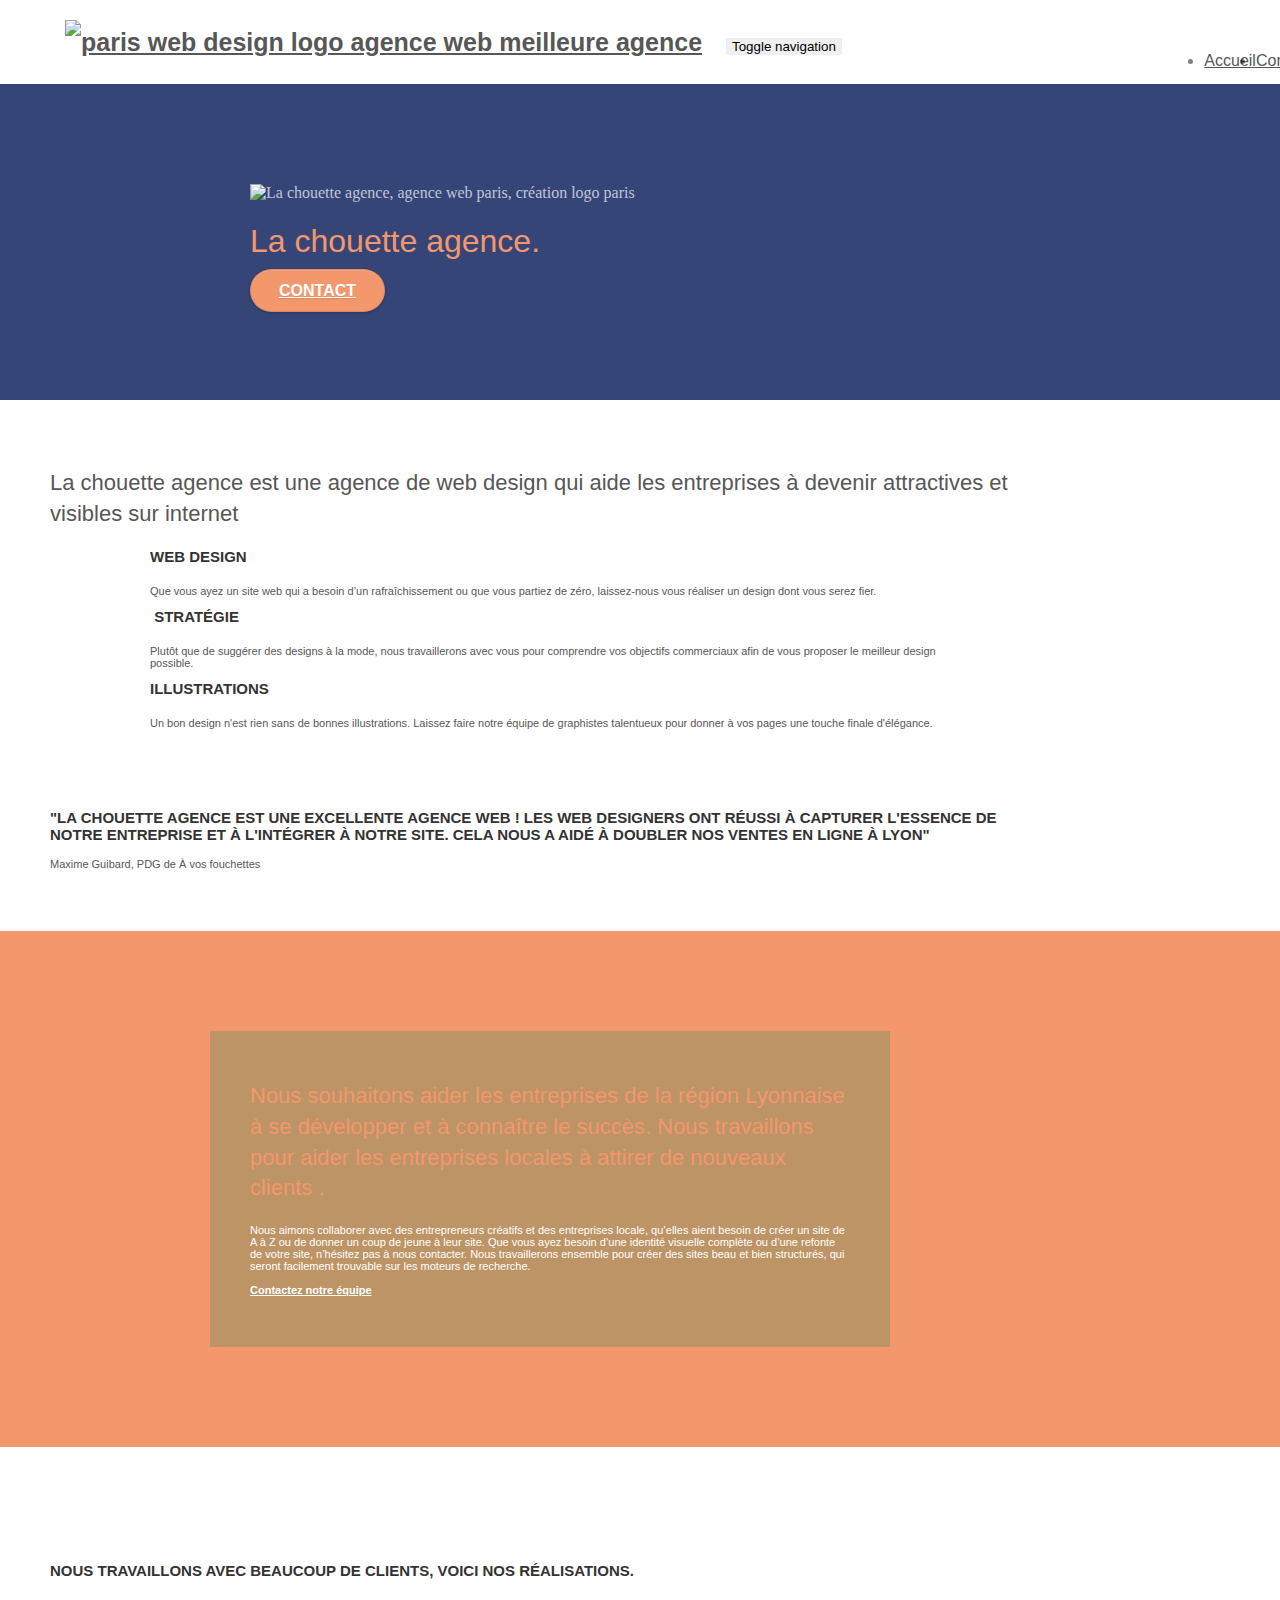
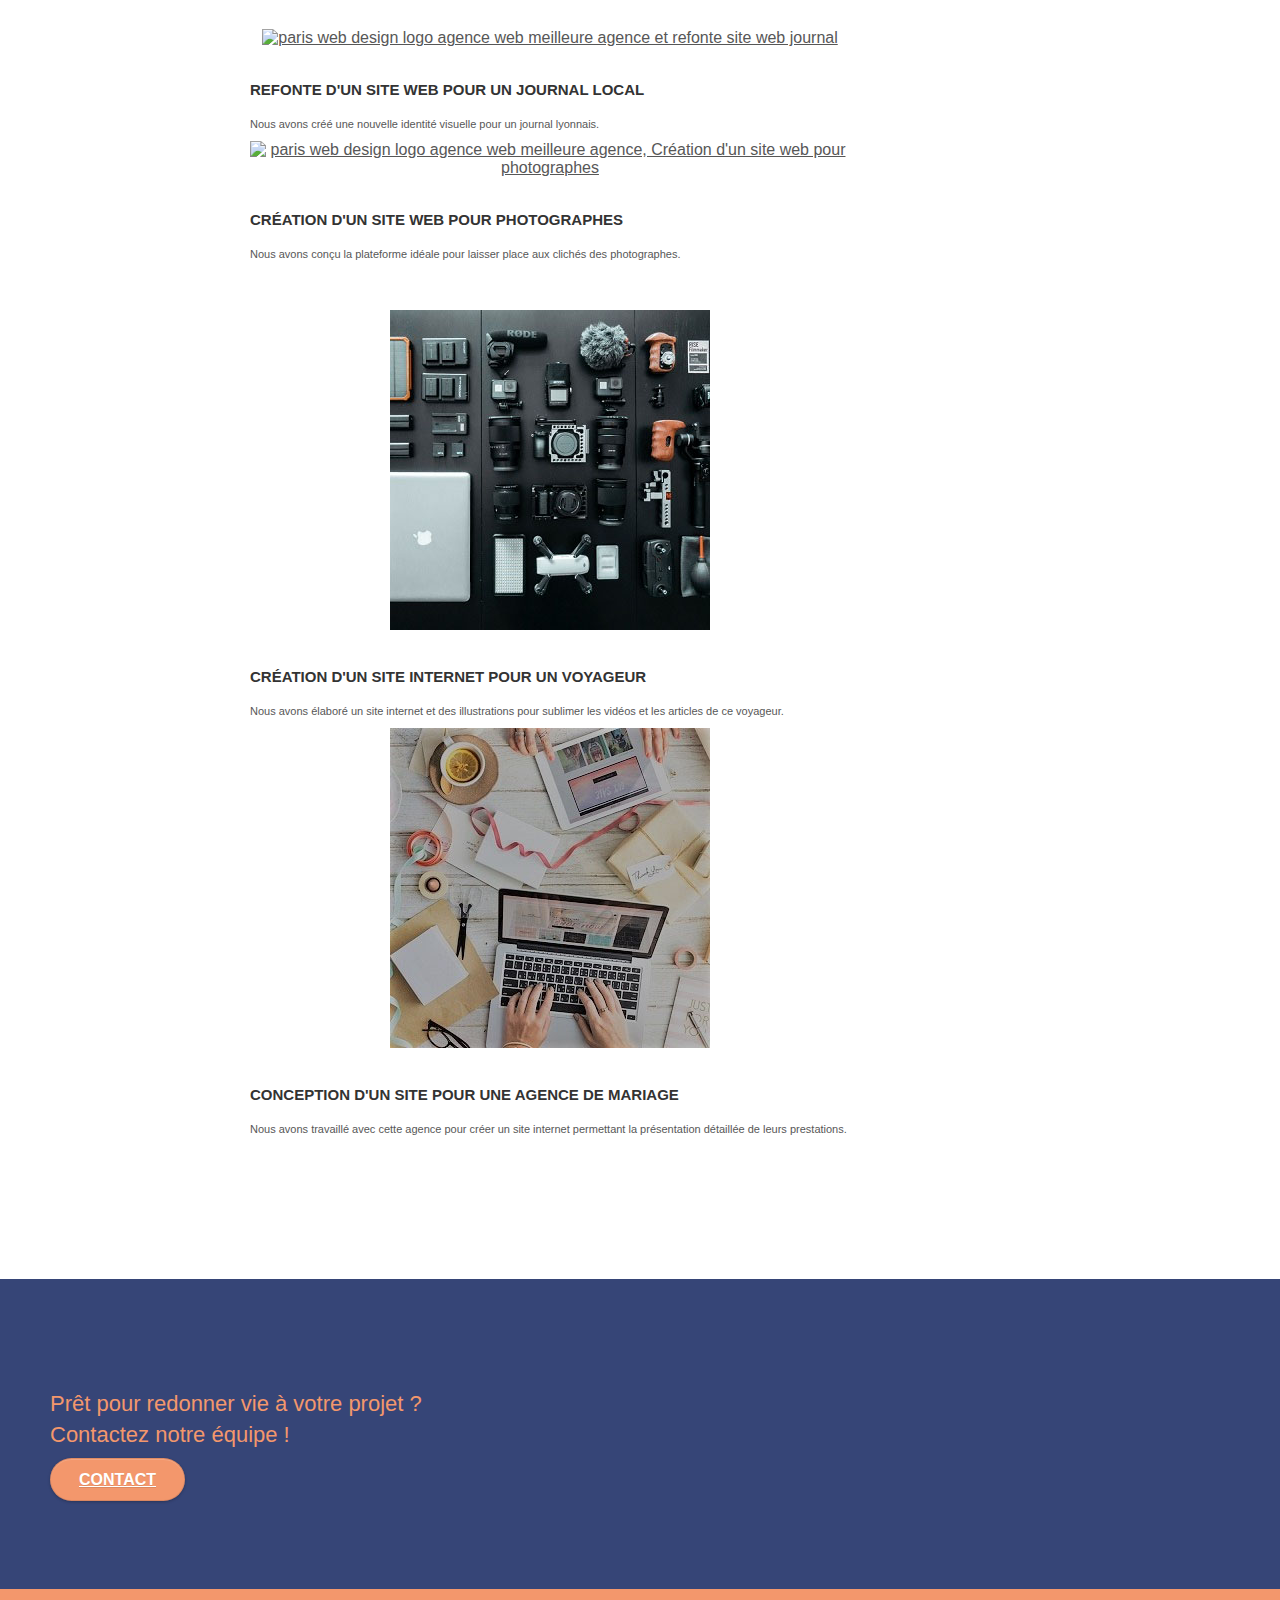
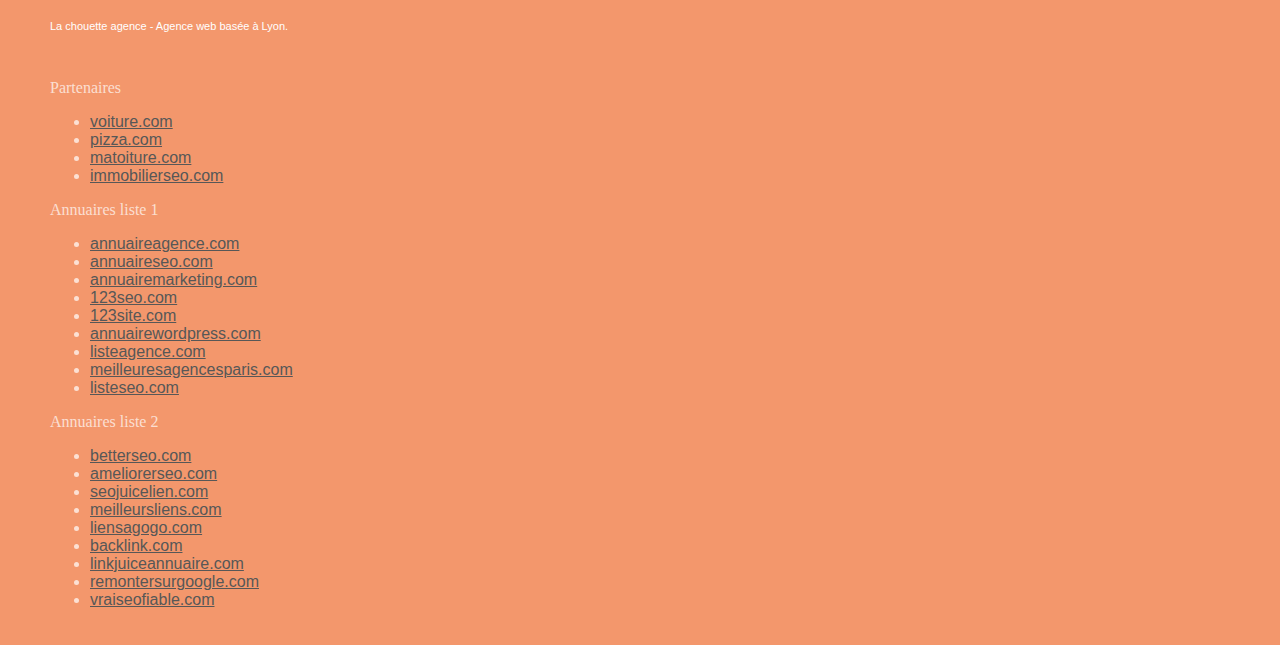
==== index.html @ 3ee8b76d "Resized img, SEO upgrade" ====
<!doctype html>
<html lang="Default">
<head>
    <meta charset="utf-8">
    <meta name="description" content="La chouette agence, agence de création web, design et stratégie à Lyon">
    <meta name="viewport" content="width=device-width, initial-scale=1.0, viewport-fit=cover">

	<link rel="canonical" href="https://arturmart1.github.io/LudovicThuard_4_08072021_upgrade/index.html" />
    <link rel="shortcut icon" type="image/png" href="favicon.jpg">

	<link rel="stylesheet" type="text/css" href="./css/bootstrap.css">
	<link rel="stylesheet" type="text/css" href="style.css">
	<link rel="stylesheet" type="text/css" href="./css/font-awesome.css">
	<link rel="stylesheet" type="text/css" href="./css/et-line.css">

	<script src="./js/jquery-2.1.0.js" defer></script>
	<script src="./js/bootstrap.js" defer></script>
	<script src="./js/blocs.js" defer></script>
	<script src="./js/jquery.touchSwipe.js" defer></script>
	<script src="./js/gmaps.js" defer></script>

    <title>La chouette agence - Accueil</title>

    
<!-- Analytics -->
 
<!-- Analytics END -->
    
</head>
<body>
<!-- Principal conteneur -->
<div class="page-container">
    
<!-- bloc-0 -->
<div class="bloc bgc-white l-bloc " id="bloc-0">
	<div class="container bloc-sm">

		<nav class="navbar row">
			<div class="navbar-header">
				<a class="navbar-brand" href="index.html"><img src="img/la-chouette-agence.png" alt="paris web design logo agence web meilleure agence" height="40" /></a>
				<button id="nav-toggle" type="button" class="ui-navbar-toggle navbar-toggle" data-toggle="collapse" data-target=".navbar-1">
					<span class="sr-only">Toggle navigation</span><span class="icon-bar"></span><span class="icon-bar"></span><span class="icon-bar"></span>
				</button>
			</div>
			<div class="collapse navbar-collapse navbar-1 special-dropdown-nav">
				<ul class="site-navigation nav navbar-nav">
					<li>
						<a href="index.html">Accueil</a>
					</li>
					<li>
						<a href="page2.html">Contactez nous !</a>
					</li>
				</ul>
			</div>
		</nav>
	</div>
</div>
<!-- bloc-0 END -->

<!-- bloc-1-presentation -->
<div class="bloc bgc-dark-slate-blue bg-banniere d-bloc bg-t-edge bloc-bg-texture texture-paper b-parallax" id="bloc-1-hero">
	<div class="container bloc-lg">
		<div class="row tight-width-whitespace">
			<div class="col-sm-12">
				<img src="img/logo.png" class="center-block image-resize-mode" width="100" alt="La chouette agence, agence web paris, création logo paris" />
				<h1 class="text-center hero-bloc-text tc-white ">
					La chouette agence.
				</h1>
				<div class="text-center">
					<a href="page2.html" class="btn btn-lg btn-clean btn-rd cta-hero btn-atomic-tangerine" id="cta-hero">Contact</a>
				</div>
			</div>
		</div>
	</div>
</div>
<!-- bloc-1-presentation END -->

<!-- bloc-2-services -->
<div class="bloc bgc-white l-bloc" id="bloc-2-services">
	<div class="container bloc-md">
		<div class="row">
			<div class="col-sm-12 text-center">
				<h2>La chouette agence est une agence de web design qui aide les entreprises à devenir attractives et visibles sur internet</h2>
			</div>
		</div>
		<div class="row voffset-lg med-width-whitespace">
			<div class="col-sm-4">
				<div class="text-center">
					<span class="et-icon-browser sm-shadow icon-dark-slate-blue icons icon-lg"></span>
				</div>
				<h3 class="mg-md text-center">
					Web design
				</h3>
				<p class="text-center ">
					Que vous ayez un site web qui a besoin d&rsquo;un rafraîchissement ou que vous partiez de zéro, laissez-nous vous réaliser un design dont vous serez fier.
				</p>
			</div>
			<div class="col-sm-4">
				<div class="text-center">
					<span class="et-icon-presentation sm-shadow icon-dark-slate-blue icons icon-lg"></span>
				</div>
				<h3 class="mg-md text-center">
					&nbsp;Stratégie
				</h3>
				<p class="text-center ">
					Plutôt que de suggérer des designs à la mode, nous travaillerons avec vous pour comprendre vos objectifs commerciaux afin de vous proposer le meilleur design possible.<br>
				</p>
			</div>
			<div class="col-sm-4">
				<div class="text-center">
					<span class="et-icon-edit sm-shadow icon-dark-slate-blue icons icon-lg"></span>
				</div>
				<h3 class="mg-md text-center">
					Illustrations
				</h3>
				<p class="text-center ">
					Un bon design n'est rien sans de bonnes illustrations. Laissez faire notre équipe de graphistes talentueux pour donner à vos pages une touche finale d'élégance.
				</p>
			</div>
		</div>
		<div class="row voffset-lg voffset">
			<div class="col-xs-12 col-md-8 col-md-offset-2 text-center">
				<h3>"La chouette agence est une excellente agence web ! Les web designers ont réussi à capturer l'essence de notre entreprise et à l'intégrer à notre site. Cela nous a aidé à doubler nos ventes en ligne à Lyon"</h3>
				<p>Maxime Guibard, PDG de À vos fouchettes</p>
			</div>
		</div>
	</div>
</div>
<!-- bloc-2-services END -->

<!-- bloc-3-what-i-do -->
<div class="bloc tc-white bgc-atomic-tangerine bg-presentation d-bloc bloc-bg-texture texture-paper b-parallax" id="bloc-3-what-i-do">
	<div class="container bloc-lg">
		<div class="row tight-width-whitespace black-background">
			<div class="col-sm-12">
				<h2 class="mg-md text-center tc-white">
					Nous souhaitons aider les entreprises de la région Lyonnaise à se développer et à connaître le succès. Nous travaillons pour aider les entreprises locales à attirer de nouveaux clients .<br>
				</h2>
				<p class="text-center white">
					Nous aimons collaborer avec des entrepreneurs créatifs et des entreprises locale, qu’elles aient besoin de créer un site de A à Z ou de donner un coup de jeune à leur site. Que vous ayez besoin d’une identité visuelle complète ou d’une refonte de votre site, n’hésitez pas à nous contacter. Nous travaillerons ensemble pour créer des sites beau et bien structurés, qui seront facilement trouvable sur les moteurs de recherche. <br><br><a class="ltc-white bold-link" href="page2.html">Contactez notre équipe</a><br>
				</p>
			</div>
		</div>
	</div>
</div>
<!-- bloc-3-what-i-do END -->

<!-- bloc-4-portfolio -->
<div class="bloc bgc-white bg-lines-h2-bg bg-repeat l-bloc" id="bloc-4-portfolio">
	<div class="container bloc-lg">
		<div class="row">
			<div class="col-sm-12 text-center">
				<h3>Nous travaillons avec beaucoup de clients, voici nos réalisations.</h3>
			</div>
		</div>
		<div class="row tight-width-whitespace portfolio-row">
			<div class="col-sm-6">
				<a href="#" data-lightbox="img/1.jpg" data-gallery-id="gallery-1" data-caption="Refonte d'un site web pour un journal local" data-frame="snapshot-lb"><img src="img/1.jpg" alt="paris web design logo agence web meilleure agence et refonte site web journal" class="img-responsive portfolio-thumb" /></a>
				<h3 class="mg-md text-center">
					Refonte d'un site web pour un journal local
				</h3>
				<p class="text-center">
					Nous avons créé une nouvelle identité visuelle pour un journal lyonnais.
				</p>
			</div>
			<div class="col-sm-6">
				<a href="#" data-lightbox="img/2.jpg" data-gallery-id="gallery-1" data-caption="Création d'un site web pour photographes" data-frame="snapshot-lb"><img src="img/2.jpg" class="img-responsive portfolio-thumb" alt="paris web design logo agence web meilleure agence, Création d'un site web pour photographes" /></a>
				<h3 class="mg-md text-center">
					Création d'un site web pour photographes
				</h3>
				<p class="text-center">
					Nous avons conçu la plateforme idéale pour laisser place aux clichés des photographes.
				</p>
			</div>
		</div>
		<div class="row tight-width-whitespace portfolio-row">
			<div class="col-sm-6">
				<a href="#" data-lightbox="img/3.jpg" data-gallery-id="gallery-1" data-caption="Création d'un site internet pour un voyageur" data-frame="snapshot-lb"><img src="img/3.jpg" class="img-responsive portfolio-thumb" alt="paris web design logo agence web meilleure agence, Création d'un site web pour voyageur"/></a>
				<h3 class="mg-md text-center">
					Création d'un site internet pour un voyageur
				</h3>
				<p class="text-center">
					Nous avons élaboré un site internet et des illustrations pour sublimer les vidéos et les articles de ce voyageur.
				</p>
			</div>
			<div class="col-sm-6">
				<a href="#" data-lightbox="img/4.jpg" data-gallery-id="gallery-1" data-caption="Conception d'un site pour une agence de mariage" data-frame="snapshot-lb"><img src="img/4.jpg" class="img-responsive portfolio-thumb" alt="paris web design logo agence web meilleure agence, Création d'un site web pour agence de mariage" /></a>
				<h3 class="mg-md text-center">
					Conception d'un site pour une agence de mariage
				</h3>
				<p class="text-center">
					Nous avons travaillé avec cette agence pour créer un site internet permettant la présentation détaillée de leurs prestations.
				</p>
			</div>
		</div>
	</div>
</div>
<!-- bloc-4-portfolio END -->

<!-- bloc-5-cta -->
<div class="bloc bgc-dark-slate-blue bg-banniere d-bloc bloc-bg-texture texture-paper" id="bloc-5-cta">
	<div class="container bloc-lg">
		<div class="row">
			<h2 class="mg-md text-center tc-white">
				Prêt pour redonner vie à votre projet ?<br>Contactez notre équipe !
			</h2>
			<div class="col-sm-12 text-center">
				<a href="page2.html" class="btn btn-atomic-tangerine btn-clean btn-rd btn-lg cta-hero">Contact</a>
			</div>
		</div>
	</div>
</div>
<!-- bloc-5-cta END -->

<!-- Footer - bloc-8 -->
<div class="bloc bgc-atomic-tangerine d-bloc" id="bloc-8">
	<div class="container bloc-sm">
		<div class="row">
			<div class="col-sm-12">
				<p class="text-center white">
					La chouette agence - Agence web basée à Lyon.<br>
				</p>
				<div class="row row-no-gutters social">
					<div class="col-sm-3">
						<div class="text-center">
							<a class="social" href="index.html"><span class="fa fa-twitter icon-md"></span></a>
						</div>
					</div>
					<div class="col-sm-3">
						<div class="text-center">
							<a class="social" href="index.html"><span class="fa fa-facebook icon-md"></span></a>
						</div>
					</div>
					<div class="col-sm-3">
						<div class="text-center">
							<a class="social" href="index.html"><span class="fa fa-dribbble icon-md"></span></a>
						</div>
					</div>
					<div class="col-sm-3">
						<div class="text-center">
							<a class="social" href="index.html"><span class="fa fa-instagram icon-md"></span></a>
						</div>
					</div>
					<div class="keywords" style="color:#F3976C;">Agence web à paris, stratégie web, web design, illustrations, design de site web, site web, web, internet, site internet, site</div>
				</div>
				<div class="row">
					<div class="col-sm-4">
						Partenaires
							<ul>
								<li><a href="voiture.com">voiture.com</a></li>
								<li><a href="pizza.com">pizza.com</a></li>
								<li><a href="matoiture.com">matoiture.com</a></li>
								<li><a href="immobilierseo.com">immobilierseo.com</a></li>
							</ul>		
					</div>
					<div class="col-sm-4">
						Annuaires liste 1
						<ul>
							<li><a href="annuaireagence.com">annuaireagence.com</a></li>
							<li><a href="annuaireseo.com">annuaireseo.com</a></li>
							<li><a href="annuairemarketing.com">annuairemarketing.com</a></li>
							<li><a href="123seoture.com">123seo.com</a></li>
							<li><a href="123site.com">123site.com</a></li>
							<li><a href="annuairewordpress.com">annuairewordpress.com</a></li>
							<li><a href="listeagence.com">listeagence.com</a></li>
							<li><a href="meilleuresagencesparis.com">meilleuresagencesparis.com</a></li>
							<li><a href="listeseo.com">listeseo.com</a></li>
						</ul>
					</div>
					<div class="col-sm-4">
						Annuaires liste 2
						<ul>
							<li><a href="betterseo.com">betterseo.com</a></li>
							<li><a href="ameliorerseo.com">ameliorerseo.com</a></li>
							<li><a href="seojuicelien.com">seojuicelien.com</a></li>
							<li><a href="meilleursliens.com">meilleursliens.com</a></li>
							<li><a href="liensagogo.com">liensagogo.com</a></li>
							<li><a href="backlink.com">backlink.com</a></li>
							<li><a href="linkjuiceannuaire.com">linkjuiceannuaire.com</a></li>
							<li><a href="remontersurgoogle.com">remontersurgoogle.com</a></li>
							<li><a href="vraiseofiable.com">vraiseofiable.com</a></li>
						</ul>
					</div>
				</div>
			</div>
		</div>
	</div>
</div>
<!-- Footer - bloc-8 END -->

</div>
<!-- Principal conteneur END -->
    

</body>
</html>
---- style.css ----
body {
    margin: 0;
    padding: 0;
    background: #FFF;
    overflow-x: hidden;
    -webkit-font-smoothing: antialiased;
    -moz-osx-font-smoothing: grayscale;
}

a,
button {
    transition: all .3s ease-in-out;
    outline: none!important;
}

a:hover {
    text-decoration: none;
    cursor: pointer;
}

#page-loading-blocs-notifaction {
    position: fixed;
    top: 0;
    bottom: 0;
    width: 100%;
    z-index: 100000;
    background: #FFFFFF url("img/pageload-spinner.gif") no-repeat center center;
}

.bloc {
    width: 100%;
    clear: both;
    background: 50% 50% no-repeat;
    padding: 0 50px;
    -webkit-background-size: cover;
    -moz-background-size: cover;
    -o-background-size: cover;
    background-size: cover;
    position: relative;
}

.bloc .container {
    padding-left: 0;
    padding-right: 0;
}

.bloc-lg {
    padding: 100px 50px;
}

.bloc-md {
    padding: 50px;
}

.bloc-sm {
    padding: 20px 50px;
}

.bg-center,
.bg-l-edge,
.bg-r-edge,
.bg-t-edge,
.bg-b-edge,
.bg-tl-edge,
.bg-bl-edge,
.bg-tr-edge,
.bg-br-edge,
.bg-repeat {
    -webkit-background-size: auto!important;
    -moz-background-size: auto!important;
    -o-background-size: auto!important;
    background-size: auto!important;
}

.bg-repeat {
    background: repeat;
}

.bg-t-edge {
    background: top no-repeat;
}

.bloc-bg-texture::before {
    content: "";
    background-size: 2px 2px;
    position: absolute;
    top: 0;
    bottom: 0;
    left: 0;
    right: 0;
}

.texture-paper::before {
    background: url("img/texture-paper.png");
    background-size: 280px 280px;
}

.b-parallax {
    background-attachment: fixed;
}

.d-bloc {
    color: rgba(255, 255, 255, .7);
}

.d-bloc button:hover {
    color: rgba(255, 255, 255, .9);
}

.d-bloc .icon-round,
.d-bloc .icon-square,
.d-bloc .icon-rounded,
.d-bloc .icon-semi-rounded-a,
.d-bloc .icon-semi-rounded-b {
    border-color: rgba(255, 255, 255, .9);
}

.d-bloc .divider-h span {
    border-color: rgba(255, 255, 255, .2);
}

.d-bloc .a-btn,
.d-bloc .navbar a,
.d-bloc .navbar-brand,
.d-bloc a .icon-sm,
.d-bloc a .icon-md,
.d-bloc a .icon-lg,
.d-bloc a .icon-xl,
.d-bloc h1 a,
.d-bloc h2 a,
.d-bloc h3 a,
.d-bloc h4 a,
.d-bloc h5 a,
.d-bloc h6 a,
.d-bloc p a {
    color: rgba(255, 255, 255, .6);
}

.d-bloc .a-btn:hover,
.d-bloc .navbar a:hover,
.d-bloc .navbar-brand:hover,
.d-bloc a:hover .icon-sm,
.d-bloc a:hover .icon-md,
.d-bloc a:hover .icon-lg,
.d-bloc a:hover .icon-xl,
.d-bloc h1 a:hover,
.d-bloc h2 a:hover,
.d-bloc h3 a:hover,
.d-bloc h4 a:hover,
.d-bloc h5 a:hover,
.d-bloc h6 a:hover,
.d-bloc p a:hover {
    color: rgba(255, 255, 255, 1);
}

.d-bloc .navbar-toggle .icon-bar {
    background: rgba(255, 255, 255, 1);
}

.d-bloc .btn-wire,
.d-bloc .btn-wire:hover {
    color: rgba(255, 255, 255, 1);
    border-color: rgba(255, 255, 255, 1);
}

.d-bloc .panel {
    color: rgba(0, 0, 0, .5);
}

.d-bloc .panel button:hover {
    color: rgba(0, 0, 0, .7);
}

.d-bloc .panel icon {
    border-color: rgba(0, 0, 0, .7);
}

.d-bloc .panel .divider-h span {
    border-color: rgba(0, 0, 0, .1);
}

.d-bloc .panel .a-btn {
    color: rgba(0, 0, 0, .6);
}

.d-bloc .panel .a-btn:hover {
    color: rgba(0, 0, 0, 1);
}

.d-bloc .panel .btn-wire,
.d-bloc .panel .btn-wire:hover {
    color: rgba(0, 0, 0, .7);
    border-color: rgba(0, 0, 0, .3);
}

.d-bloc .panel,
.l-bloc {
    color: rgba(0, 0, 0, .5);
}

.d-bloc .panel button:hover,
.l-bloc button:hover {
    color: rgba(0, 0, 0, .7);
}

.l-bloc .icon-round,
.l-bloc .icon-square,
.l-bloc .icon-rounded,
.l-bloc .icon-semi-rounded-a,
.l-bloc .icon-semi-rounded-b {
    border-color: rgba(0, 0, 0, .7);
}

.d-bloc .panel .divider-h span,
.l-bloc .divider-h span {
    border-color: rgba(0, 0, 0, .1);
}

.d-bloc .panel .a-btn,
.l-bloc .a-btn,
.l-bloc .navbar a,
.l-bloc .navbar-brand,
.l-bloc a .icon-sm,
.l-bloc a .icon-md,
.l-bloc a .icon-lg,
.l-bloc a .icon-xl,
.l-bloc h1 a,
.l-bloc h2 a,
.l-bloc h3 a,
.l-bloc h4 a,
.l-bloc h5 a,
.l-bloc h6 a,
.l-bloc p a {
    color: rgba(0, 0, 0, .6);
}

.d-bloc .panel .a-btn:hover,
.l-bloc .a-btn:hover,
.l-bloc .navbar a:hover,
.l-bloc .navbar-brand:hover,
.l-bloc a:hover .icon-sm,
.l-bloc a:hover .icon-md,
.l-bloc a:hover .icon-lg,
.l-bloc a:hover .icon-xl,
.l-bloc h1 a:hover,
.l-bloc h2 a:hover,
.l-bloc h3 a:hover,
.l-bloc h4 a:hover,
.l-bloc h5 a:hover,
.l-bloc h6 a:hover,
.l-bloc p a:hover {
    color: rgba(0, 0, 0, 1);
}

.l-bloc .navbar-toggle .icon-bar {
    color: rgba(0, 0, 0, .6);
}

.d-bloc .panel .btn-wire,
.d-bloc .panel .btn-wire:hover,
.l-bloc .btn-wire,
.l-bloc .btn-wire:hover {
    color: rgba(0, 0, 0, .7);
    border-color: rgba(0, 0, 0, .3);
}

.voffset {
    margin-top: 30px;
}

.voffset-lg {
    margin-top: 80px;
}

.row-no-gutters {
    margin-right: 0;
    margin-left: 0;
}

.row.row-no-gutters > [class^="col-"],
.row.row-no-gutters > [class*=" col-"] {
    padding-right: 0;
    padding-left: 0;
}

#bloc-1-hero h1 {
    font-size: 32px;
}

.navbar {
    margin-bottom: 0;
    z-index: 1;
}

.navbar-brand {
    height: auto;
    padding: 3px 15px;
    font-size: 25px;
    font-weight: normal;
    font-weight: 600;
    line-height: 44px;
}

.navbar-brand img {
    max-height: 200px;
    margin: 0 5px 0 0;
    display: inline;
}

.navbar-brand img[src$=svg] {
    min-width: 100px;
}

.nav-center .navbar-brand img {
    margin: 0;
}

.navbar .nav {
    padding-top: 2px;
    margin-right: -16px;
    float: right;
    z-index: 1;
}

.nav > li {
    float: left;
    margin-top: 4px;
    font-size: 16px;
}

.navbar-nav .open .dropdown-menu > li > a {
    text-align: inherit;
}

.nav > li a:hover,
.nav > li a:focus {
    background: transparent;
}

.navbar-toggle {
    margin: 10px 10px 0 0;
    border: 0px;
}

.navbar-toggle:hover {
    background: transparent!important;
}

.navbar-toggle .icon-bar {
    background-color: rgba(0, 0, 0, .5);
    width: 26px;
}

.nav-invert .navbar .nav {
    float: left;
}

.nav-invert .navbar-header,
.nav-invert .navbar-brand {
    float: right;
    position: relative;
    z-index: 2;
}

@media (min-width: 768px) {
    .site-navigation {
        position: absolute;
        top: 50%;
        right: 20px;
        transform: translate(0, -50%);
        -webkit-transform: translateY(-50%);
    }
    .nav > li .dropdown-menu a,
    .nav > li .dropdown-menu a:hover {
        color: #484848;
    }
    .nav-invert .site-navigation {
        left: 0;
        right: 0;
    }
    .nav-center {
        text-align: center;
    }
    .nav-center .navbar-header {
        width: 100%;
    }
    .nav-center .navbar-header,
    .nav-center .navbar-brand,
    .nav-center .nav > li {
        float: none;
        display: inline-block;
    }
    .nav-center .site-navigation {
        position: relative;
        width: 100%;
        right: 0;
        margin-right: 0px;
        margin-top: 20px;
    }
    .nav-center.mini-nav .navbar-toggle {
        float: none;
        margin: 10px auto 0;
    }
}

.nav > li > .dropdown a {
    background: none!important;
    display: block;
    padding: 14px 15px;
}

nav .caret {
    margin: 0 5px;
}

.dropdown-menu .dropdown-menu {
    top: -8px;
    left: 100%;
}

.dropdown-menu .dropmenu-flow-right {
    top: 100%;
    left: 0;
    margin-left: -1px;
    border-top-left-radius: 0;
    border-top-right-radius: 0;
}

.dropdown-menu .dropdown span {
    border: 4px solid black;
    border-top-color: transparent;
    border-right-color: transparent;
    border-bottom-color: transparent;
    margin: 6px -5px 0 0!important;
    float: right;
}

.mg-md {
    margin-top: 10px;
    margin-bottom: 20px;
}

.mg-lg {
    margin-top: 10px;
    margin-bottom: 40px;
}

.btn {
    margin: 0 5px 5px 0;
}

.btn.pull-right {
    margin: 0 0 5px 5px;
}

.btn-d,
.btn-d:hover,
.btn-d:focus {
    color: #FFF;
    background: rgba(0, 0, 0, .3);
}

button {
    outline: none!important;
}

.btn-rd {
    border-radius: 40px;
}

.btn-clean {
    border: 1px solid rgba(0, 0, 0, .08);
    border-bottom-color: rgba(0, 0, 0, .1);
    text-shadow: 0 1px 0 rgba(0, 0, 1, .1);
    box-shadow: 0 1px 3px rgba(0, 0, 1, .25), inset 0 1px 0 0 rgba(255, 255, 255, .15);
}

.icon-md {
    font-size: 30px!important;
}

.icon-lg {
    font-size: 60px!important;
}

.sm-shadow {
    text-shadow: 0 1px 2px rgba(0, 0, 0, .3);
}

.panel-sq,
.panel-sq .panel-heading,
.panel-sq .panel-footer {
    border-radius: 0;
}

.panel-rd {
    border-radius: 30px;
}

.panel-rd .panel-heading {
    border-radius: 29px 29px 0 0;
}

.panel-rd .panel-footer {
    border-radius: 0 0 29px 29px;
}

.form-control {
    border-color: rgba(0, 0, 0, .1);
    box-shadow: none;
}

.scrollToTop {
    width: 40px;
    height: 40px;
    position: fixed;
    bottom: 20px;
    right: 20px;
    opacity: 0;
    z-index: 500;
    transition: all .3s ease-in-out;
}

.scrollToTop span {
    margin-top: 6px;
}

.showScrollTop {
    font-size: 14px;
    opacity: 1;
}

a[data-lightbox] {
    position: relative;
    display: block;
    text-align: center;
}

a[data-lightbox]:hover::before {
    content: "+";
    font-family: "HelveticaNeue-Light", "Helvetica Neue Light", "Helvetica Neue", Helvetica, Arial;
    font-size: 32px;
    width: 50px;
    height: 50px;
    margin-left: -25px;
    border-radius: 50%;
    background: rgba(0, 0, 0, .6);
    color: #FFF;
    font-weight: 100;
    z-index: 1;
    position: absolute;
    top: 50%;
    transform: translateY(-50%);
    -webkit-transform: translateY(-50%);
}

a[data-lightbox]:hover img {
    opacity: 0.6;
    -webkit-animation-fill-mode: none;
    animation-fill-mode: none;
}

#lightbox-modal {
    display: flex;
    align-items: center;
}

#lightbox-modal .modal-dialog {
    width: 90%;
    max-width: 900px;
    margin: 0 auto 0;
}

#lightbox-modal .modal-dialog img {
    max-height: 90vh;
    margin: 0 auto;
}

.lightbox-caption {
    padding: 20px;
    color: #FFF;
    background: rgba(0, 0, 0, .5);
    position: absolute;
    left: 15px;
    right: 15px;
    bottom: 5px;
}

.close-lightbox {
    color: #FFF;
    font-size: 30px;
    position: absolute;
    top: 20px;
    right: 20px;
    z-index: 20;
    background: rgba(0, 0, 0, .5);
    border: none;
    line-height: 30px;
    padding: 0 9px 5px;
    opacity: 0.3;
}

.close-lightbox:hover,
.next-lightbox:hover,
.prev-lightbox:hover {
    opacity: 1.0;
    color: #FFF;
}

.next-lightbox,
.prev-lightbox {
    font-size: 20px;
    color: rgba(255, 255, 255, .9);
    background: rgba(0, 0, 0, .5);
    transition: all .2s ease-in-out;
    position: absolute;
    top: 45%;
    z-index: 1;
    opacity: 0.4;
}

.next-lightbox {
    padding: 6px 8px 1px 13px;
    right: 25px;
}

.prev-lightbox {
    padding: 6px 13px 1px 10px;
    left: 25px;
}

.snapshot-lb .modal-body {
    padding-bottom: 45px;
}

.snapshot-lb .lightbox-caption {
    padding: 0;
    color: rgba(0, 0, 0, .5);
    background: none;
}

h1,
h2,
h3,
h4,
h5,
h6,
p,
label,
.btn,
a {
    font-family: "helvetica";
    font-weight: 400;
    color: #575757!important;
}

.container {
    max-width: 1000px;
}

.hero-bloc-text {
    font-size: 38px;
}

.hero-bloc-text-sub {
    font-size: 36px;
}

.statement-bloc-text {
    line-height: 26px;
    font-style: italic;
    font-size: 20px;
    text-align: center;
    font-weight: lighter;
    max-width: 520px;
    margin: auto auto auto auto;
}

p {
    font-size: 11px;
}

.tight-width-whitespace {
    max-width: 600px;
    margin: auto auto auto auto;
}

.h1 {
    font-size: 20px;
    font-family: "Open Sans";
}

.cta-hero {
    margin-top: 22px;
    color: #FFFFFF!important;
    text-transform: uppercase;
    padding: 12px 28px 12px 28px;
    font-size: 16px;
    font-weight: 700;
}

.social {
    max-width: 400px;
    margin: auto auto auto auto;
}

h2 {
    font-size: 22px;
    line-height: 1.4em;
}

h3 {
    font-size: 15px;
    text-transform: uppercase;
    font-weight: 700;
    color: #333333!important;
}

.med-width-whitespace {
    max-width: 800px;
    margin: auto auto auto auto;
    box-shadow: 0px 0px 0px #000000;
}

h1 {
    color: #333333!important;
}

h4 {
    color: #333333!important;
}

.icons {
    margin-bottom: 14px;
    margin-top: 24px;
}

.white {
    color: #FFFFFF!important;
}

.portfolio-thumb {
    margin-bottom: 24px;
}

.portfolio-row {
    margin-bottom: 44px;
    margin-top: 50px;
}

.avatar {
    box-shadow: 0px 4px 9px rgba(0, 0, 0, 0.3);
}

.black-background {
    background-color: rgba(165, 147, 99, 0.7);
    padding: 40px 40px 40px 40px;
}

.bold-link {
    font-weight: 900;
    text-decoration: underline!important;
}

.bgc-white {
    background-color: #FFFFFF;
}

.bgc-dark-slate-blue {
    background-color: #364577;
}

.bgc-atomic-tangerine {
    background-color: #F3976C;
}

.tc-white {
    color: #F3976C!important;
}

.btn-atomic-tangerine {
    background: #F3976C;
    color: #FFFFFF!important;
}

.btn-atomic-tangerine:hover {
    background: #c27956!important;
    color: #FFFFFF!important;
}

.ltc-white {
    color: #FFFFFF!important;
}

.ltc-white:hover {
    color: #cccccc!important;
}

.ltc-atomic-tangerine {
    color: #F3976C!important;
}

.ltc-atomic-tangerine:hover {
    color: #c27956!important;
}

.icon-dark-slate-blue {
    color: #364577!important;
    border-color: #364577!important;
}

.bg-dots-bg {
    background-image: url("img/dots-bg.png");
}

.bg-lines-h2-bg {
    background-image: url("img/lines-h2-bg.png");
}

.bg-banniere {
    background-image: url("img/la-chouette-agence-banniere.jpg");
}

.bg-presentation {
    background-image: url("img/image-de-presentation.jpg");
}

@media (max-width: 1024px) {
    .bloc {
        padding-left: 20px;
        padding-right: 20px;
    }
    .bloc.full-width-bloc,
    .bloc-tile-2.full-width-bloc .container,
    .bloc-tile-3.full-width-bloc .container,
    .bloc-tile-4.full-width-bloc .container {
        padding-left: 0;
        padding-right: 0;
    }
}

@media (max-width: 992px) and (min-width: 768px) {
    .navbar .nav {
        max-width: 80%
    }
    .nav-center.navbar .nav {
        max-width: 100%
    }
}

@media only screen and (min-device-width: 768px) and (max-device-width: 1024px) and (orientation: landscape) {
    .b-parallax {
        background-attachment: scroll;
    }
}

@media only screen and (min-device-width: 1024px) and (max-device-width: 1366px) and (-webkit-min-device-pixel-ratio: 1.5) {
    .b-parallax {
        background-attachment: scroll;
    }
}

@media (max-width: 991px) {
    .container {
        width: 100%;
    }
    .b-parallax {
        background-attachment: scroll;
    }
    .page-container,
    #hero-bloc {
        overflow-x: hidden;
        position: relative;
    }
    .bloc {
        padding-left: constant(safe-area-inset-left);
        padding-right: constant(safe-area-inset-right);
    }
    .bloc-group,
    .bloc-group .bloc {
        display: block;
        width: 100%;
    }
    .bloc-fill-screen .fill-bloc-top-edge,
    .bloc-fill-screen .fill-bloc-bottom-edge {
        padding: 0 20px;
        padding-left: constant(safe-area-inset-left);
        padding-right: constant(safe-area-inset-right);
    }
}

@media (max-width: 767px) {
    .page-container {
        overflow-x: hidden;
        position: relative;
    }
    h1,
    h2,
    h3,
    h4,
    h5,
    h6,
    p,
    #disqus_thread {
        padding-left: 10px!important;
        padding-right: 10px!important;
    }
    .b-parallax {
        background-attachment: scroll;
    }
    .navbar .nav {
        padding-top: 0;
        border-top: 1px solid rgba(0, 0, 0, .2);
        float: none!important;
    }
    .navbar.row {
        margin-left: 0;
        margin-right: 0;
    }
    .site-navigation {
        position: inherit;
        transform: none;
        -webkit-transform: none;
        -ms-transform: none;
    }
    .nav > li {
        margin-top: 0;
        border-bottom: 1px solid rgba(0, 0, 0, .1);
        background: rgba(0, 0, 0, .05);
        text-align: left;
        padding-left: 15px;
        width: 100%;
    }
    .nav > li:hover {
        background: rgba(0, 0, 0, .08);
    }
    .dropdown .dropdown a .caret {
        float: none;
        margin: 5px 0 0 10px!important;
        border: 4px solid black;
        border-bottom-color: transparent;
        border-right-color: transparent;
        border-left-color: transparent;
    }
    #hero-bloc .navbar .nav {
        background: rgba(0, 0, 0, .8);
    }
    #hero-bloc .navbar .nav a {
        color: rgba(255, 255, 255, .6);
    }
    .hero {
        padding: 50px 0;
    }
    .hero-nav {
        left: -1px;
        right: -1px;
    }
    .navbar-collapse {
        padding: 0;
        overflow-x: hidden;
        -webkit-box-shadow: none;
        box-shadow: none;
    }
    .navbar-brand img {
        max-height: 40px;
        width: auto;
    }
    .nav-invert .navbar-header {
        float: none;
        width: 100%;
    }
    .nav-invert .navbar-toggle {
        float: left;
        margin-left: 10px;
    }
    .bloc {
        padding-left: 0;
        padding-right: 0;
    }
    .bloc-xxl,
    .bloc-xl,
    .bloc-lg {
        padding: 40px 0;
    }
    .bloc-sm,
    .bloc-md {
        padding-left: 0;
        padding-right: 0;
    }
    .bloc-tile-2 .container,
    .bloc-tile-3 .container,
    .bloc-tile-4 .container,
    .bloc-fill-screen .fill-bloc-top-edge,
    .bloc-fill-screen .fill-bloc-bottom-edge {
        padding-left: 0;
        padding-right: 0;
    }
    .a-block {
        padding: 0 10px;
    }
    .btn-dwn {
        display: none;
    }
    .voffset {
        margin-top: 5px;
    }
    .voffset-md {
        margin-top: 20px;
    }
    .voffset-lg {
        margin-top: 30px;
    }
    form {
        padding: 5px;
    }
    .close-lightbox {
        display: inline-block;
    }
    .blocsapp-device-iphone5 {
        background-size: 216px 425px;
        padding-top: 60px;
        width: 216px;
        height: 425px;
    }
    .blocsapp-device-iphone5 img {
        width: 180px;
        height: 320px;
    }
}

@media (max-width: 400px) {
    .bloc {
        padding-left: 0;
        padding-right: 0;
    }
}

@media (max-width: 767px) {
    .bloc-mob-center-text {
        text-align: center;
    }
}
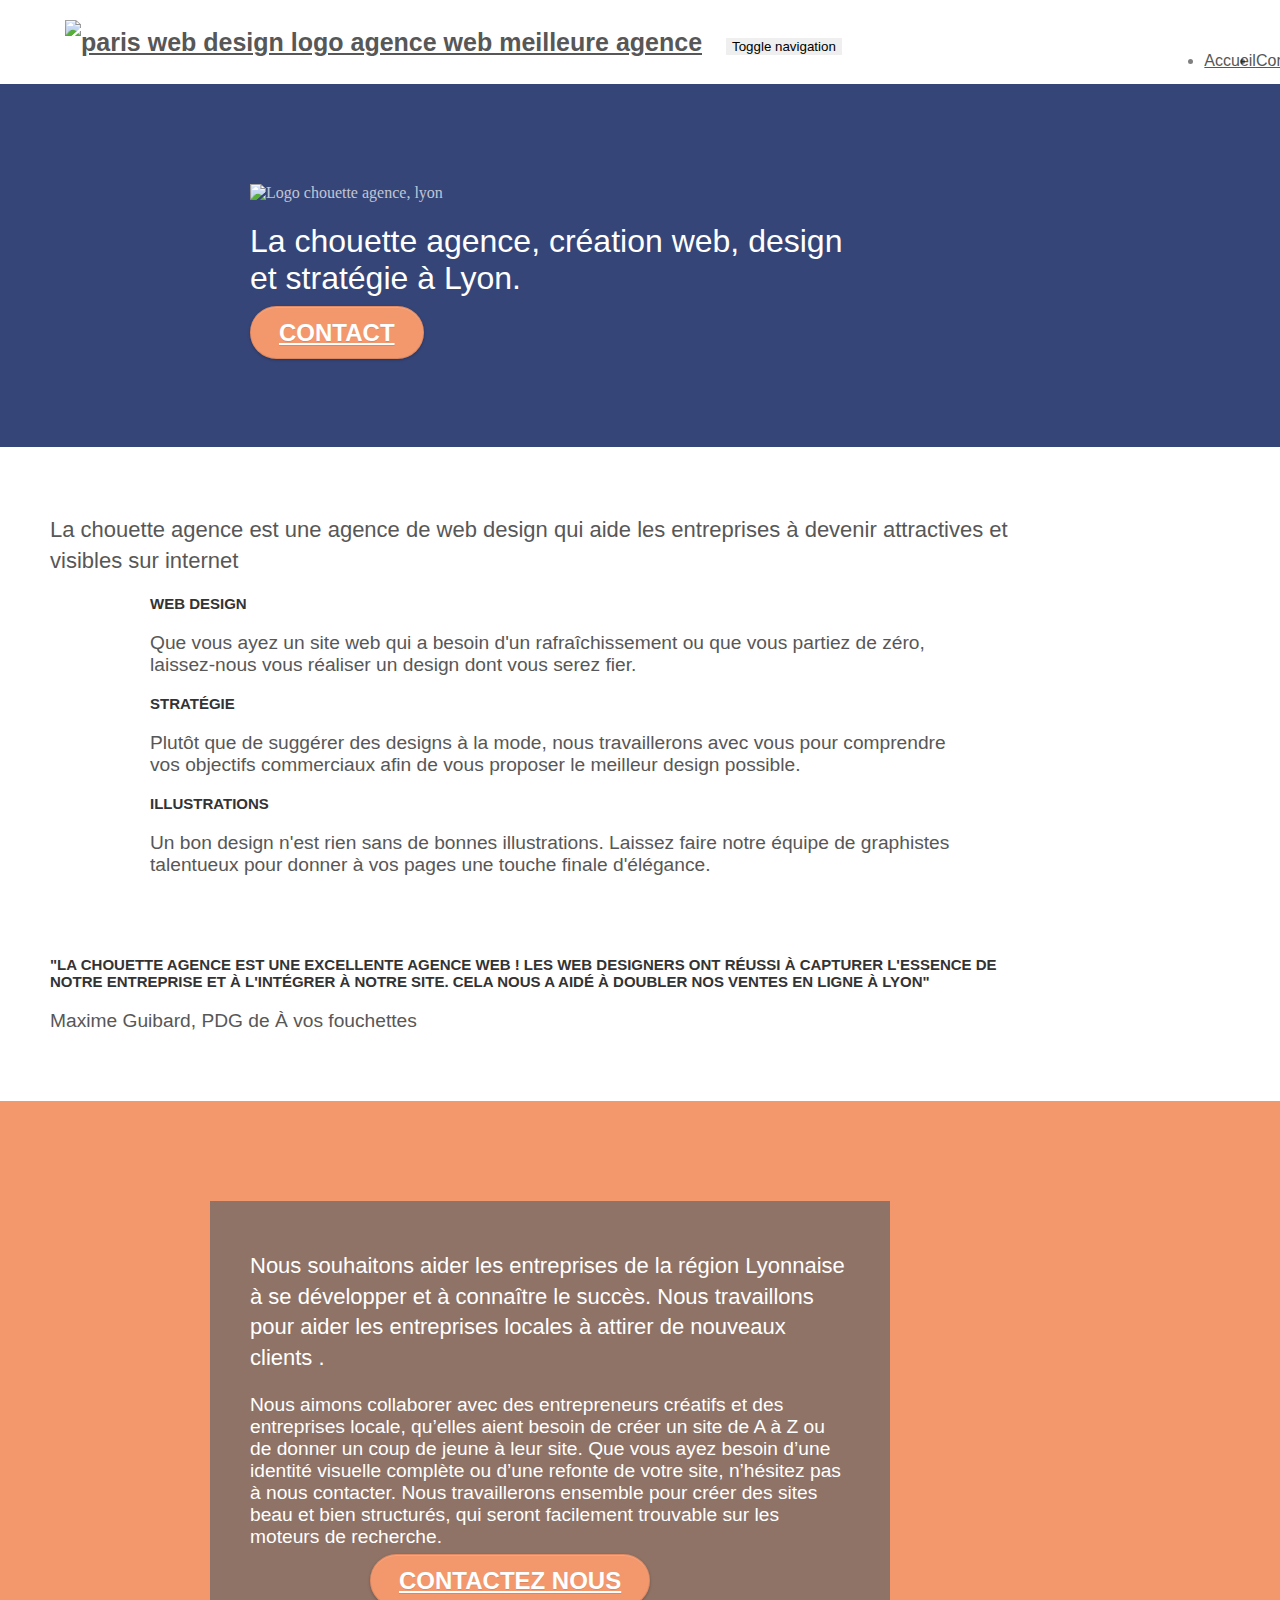
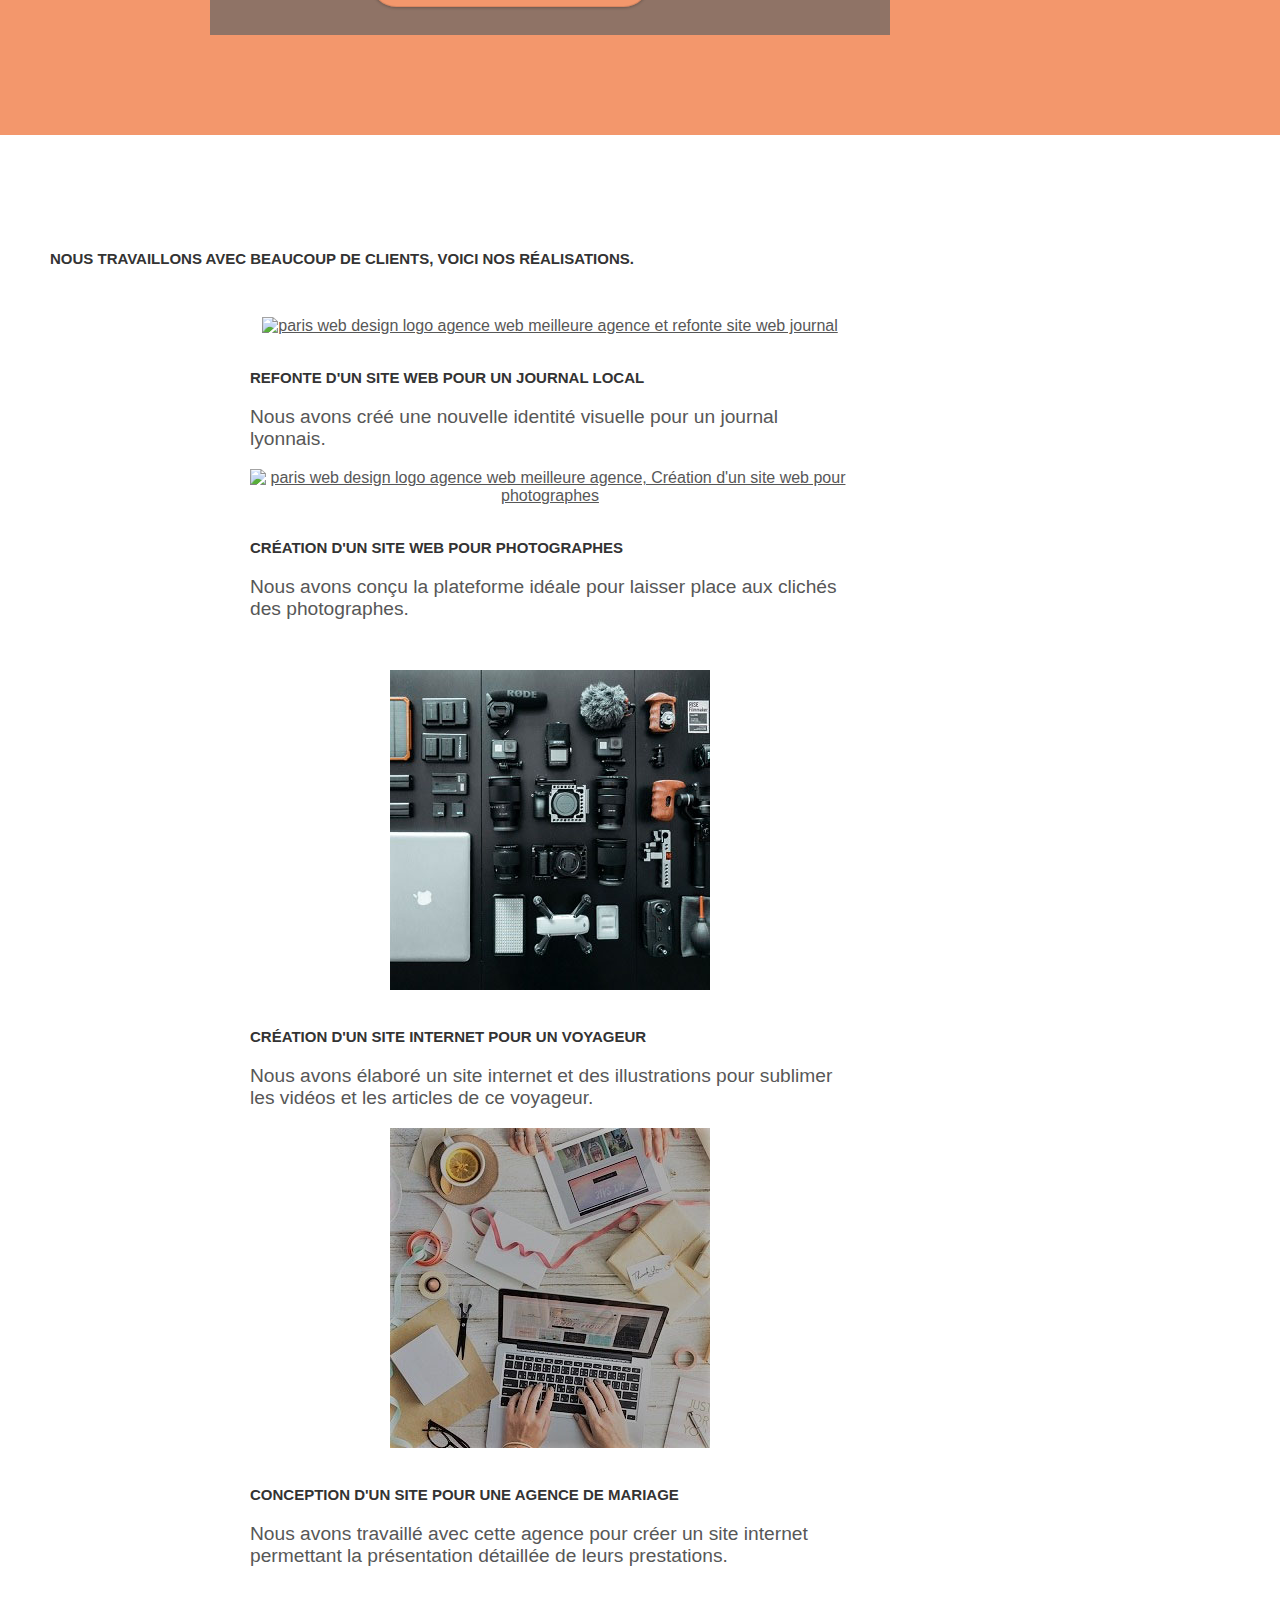
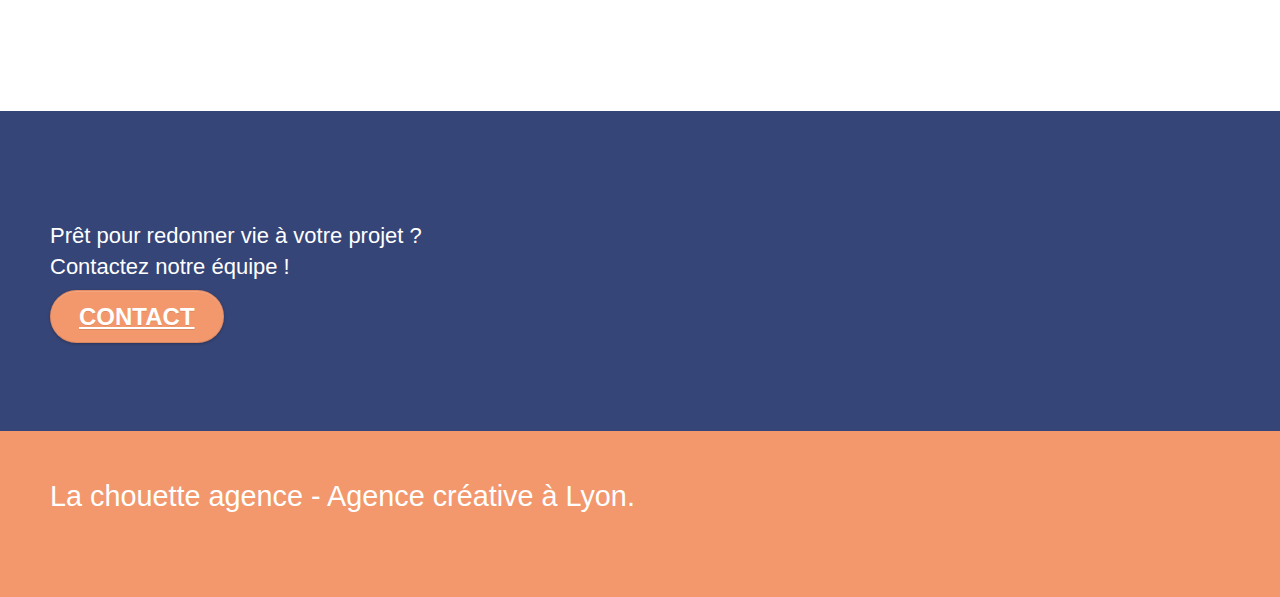
==== commit 6cd0504f: "Accessibility upgrade" ====
--- a/index.html
+++ b/index.html
@@ -1,8 +1,8 @@
 <!doctype html>
-<html lang="Default">
+<html lang="fr">
 <head>
     <meta charset="utf-8">
-    <meta name="description" content="La chouette agence, agence de création web, design et stratégie à Lyon">
+    <meta name="description" content="La chouette agence, agence de création web, design et stratégie à Lyon. Agence web, stratégie web, web design, illustrations, développement web.">
     <meta name="viewport" content="width=device-width, initial-scale=1.0, viewport-fit=cover">
 
 	<link rel="canonical" href="https://arturmart1.github.io/LudovicThuard_4_08072021_upgrade/index.html" />
@@ -19,7 +19,7 @@
 	<script src="./js/jquery.touchSwipe.js" defer></script>
 	<script src="./js/gmaps.js" defer></script>
 
-    <title>La chouette agence - Accueil</title>
+    <title>La chouette agence, création web, design et stratégie à Lyon</title>
 
     
 <!-- Analytics -->
@@ -62,9 +62,9 @@
 	<div class="container bloc-lg">
 		<div class="row tight-width-whitespace">
 			<div class="col-sm-12">
-				<img src="img/logo.png" class="center-block image-resize-mode" width="100" alt="La chouette agence, agence web paris, création logo paris" />
+				<img src="img/logo.png" class="center-block image-resize-mode" width="150" alt="Logo chouette agence, lyon" />
 				<h1 class="text-center hero-bloc-text tc-white ">
-					La chouette agence.
+					La chouette agence, création web, design et stratégie à Lyon.
 				</h1>
 				<div class="text-center">
 					<a href="page2.html" class="btn btn-lg btn-clean btn-rd cta-hero btn-atomic-tangerine" id="cta-hero">Contact</a>
@@ -92,7 +92,7 @@
 					Web design
 				</h3>
 				<p class="text-center ">
-					Que vous ayez un site web qui a besoin d&rsquo;un rafraîchissement ou que vous partiez de zéro, laissez-nous vous réaliser un design dont vous serez fier.
+					Que vous ayez un site web qui a besoin d'un rafraîchissement ou que vous partiez de zéro, laissez-nous vous réaliser un design dont vous serez fier.
 				</p>
 			</div>
 			<div class="col-sm-4">
@@ -100,7 +100,7 @@
 					<span class="et-icon-presentation sm-shadow icon-dark-slate-blue icons icon-lg"></span>
 				</div>
 				<h3 class="mg-md text-center">
-					&nbsp;Stratégie
+					Stratégie
 				</h3>
 				<p class="text-center ">
 					Plutôt que de suggérer des designs à la mode, nous travaillerons avec vous pour comprendre vos objectifs commerciaux afin de vous proposer le meilleur design possible.<br>
@@ -137,8 +137,9 @@
 					Nous souhaitons aider les entreprises de la région Lyonnaise à se développer et à connaître le succès. Nous travaillons pour aider les entreprises locales à attirer de nouveaux clients .<br>
 				</h2>
 				<p class="text-center white">
-					Nous aimons collaborer avec des entrepreneurs créatifs et des entreprises locale, qu’elles aient besoin de créer un site de A à Z ou de donner un coup de jeune à leur site. Que vous ayez besoin d’une identité visuelle complète ou d’une refonte de votre site, n’hésitez pas à nous contacter. Nous travaillerons ensemble pour créer des sites beau et bien structurés, qui seront facilement trouvable sur les moteurs de recherche. <br><br><a class="ltc-white bold-link" href="page2.html">Contactez notre équipe</a><br>
-				</p>
+					Nous aimons collaborer avec des entrepreneurs créatifs et des entreprises locale, qu’elles aient besoin de créer un site de A à Z ou de donner un coup de jeune à leur site. Que vous ayez besoin d’une identité visuelle complète ou d’une refonte de votre site, n’hésitez pas à nous contacter. Nous travaillerons ensemble pour créer des sites beau et bien structurés, qui seront facilement trouvable sur les moteurs de recherche.
+				</p>
+				<a class="btn btn-lg btn-clean btn-rd cta-hero btn-atomic-tangerine btn-contact" href="page2.html">Contactez nous</a>
 			</div>
 		</div>
 	</div>
@@ -216,9 +217,9 @@
 <div class="bloc bgc-atomic-tangerine d-bloc" id="bloc-8">
 	<div class="container bloc-sm">
 		<div class="row">
-			<div class="col-sm-12">
+			<div class="col-sm-12 footer-bloc">
 				<p class="text-center white">
-					La chouette agence - Agence web basée à Lyon.<br>
+					La chouette agence - Agence créative à Lyon.
 				</p>
 				<div class="row row-no-gutters social">
 					<div class="col-sm-3">
@@ -240,46 +241,6 @@
 						<div class="text-center">
 							<a class="social" href="index.html"><span class="fa fa-instagram icon-md"></span></a>
 						</div>
-					</div>
-					<div class="keywords" style="color:#F3976C;">Agence web à paris, stratégie web, web design, illustrations, design de site web, site web, web, internet, site internet, site</div>
-				</div>
-				<div class="row">
-					<div class="col-sm-4">
-						Partenaires
-							<ul>
-								<li><a href="voiture.com">voiture.com</a></li>
-								<li><a href="pizza.com">pizza.com</a></li>
-								<li><a href="matoiture.com">matoiture.com</a></li>
-								<li><a href="immobilierseo.com">immobilierseo.com</a></li>
-							</ul>		
-					</div>
-					<div class="col-sm-4">
-						Annuaires liste 1
-						<ul>
-							<li><a href="annuaireagence.com">annuaireagence.com</a></li>
-							<li><a href="annuaireseo.com">annuaireseo.com</a></li>
-							<li><a href="annuairemarketing.com">annuairemarketing.com</a></li>
-							<li><a href="123seoture.com">123seo.com</a></li>
-							<li><a href="123site.com">123site.com</a></li>
-							<li><a href="annuairewordpress.com">annuairewordpress.com</a></li>
-							<li><a href="listeagence.com">listeagence.com</a></li>
-							<li><a href="meilleuresagencesparis.com">meilleuresagencesparis.com</a></li>
-							<li><a href="listeseo.com">listeseo.com</a></li>
-						</ul>
-					</div>
-					<div class="col-sm-4">
-						Annuaires liste 2
-						<ul>
-							<li><a href="betterseo.com">betterseo.com</a></li>
-							<li><a href="ameliorerseo.com">ameliorerseo.com</a></li>
-							<li><a href="seojuicelien.com">seojuicelien.com</a></li>
-							<li><a href="meilleursliens.com">meilleursliens.com</a></li>
-							<li><a href="liensagogo.com">liensagogo.com</a></li>
-							<li><a href="backlink.com">backlink.com</a></li>
-							<li><a href="linkjuiceannuaire.com">linkjuiceannuaire.com</a></li>
-							<li><a href="remontersurgoogle.com">remontersurgoogle.com</a></li>
-							<li><a href="vraiseofiable.com">vraiseofiable.com</a></li>
-						</ul>
 					</div>
 				</div>
 			</div>
--- a/style.css
+++ b/style.css
@@ -81,7 +81,6 @@
 }
 
 .bloc-bg-texture::before {
-    content: "";
     background-size: 2px 2px;
     position: absolute;
     top: 0;
@@ -474,11 +473,25 @@
     text-shadow: 0 1px 0 rgba(0, 0, 1, .1);
     box-shadow: 0 1px 3px rgba(0, 0, 1, .25), inset 0 1px 0 0 rgba(255, 255, 255, .15);
 }
-
+.footer-bloc{
+    font-size: 1.5em!important;
+}
 .icon-md {
-    font-size: 30px!important;
-}
-
+    font-size: 2em!important;
+}
+.fa-twitter:hover{
+    color: #00ACEE!important;
+}
+.fa-facebook:hover{
+    color: #3B5998!important;
+}
+.fa-dribbble:hover{
+    color: rgb(247, 80, 107)!important;
+}
+.fa-instagram:hover{
+    color: black!important;
+    
+}
 .icon-lg {
     font-size: 60px!important;
 }
@@ -677,7 +690,7 @@
 }
 
 p {
-    font-size: 11px;
+    font-size: 1.2em;
 }
 
 .tight-width-whitespace {
@@ -700,8 +713,10 @@
 }
 
 .social {
-    max-width: 400px;
-    margin: auto auto auto auto;
+    display: flex;
+    justify-content: space-around;
+    align-items: center;
+    margin-top: 2rem;
 }
 
 h2 {
@@ -753,7 +768,7 @@
 }
 
 .black-background {
-    background-color: rgba(165, 147, 99, 0.7);
+    background-color: rgba(100, 100, 100, 0.7);
     padding: 40px 40px 40px 40px;
 }
 
@@ -775,12 +790,14 @@
 }
 
 .tc-white {
-    color: #F3976C!important;
+    color: white!important;
 }
 
 .btn-atomic-tangerine {
     background: #F3976C;
     color: #FFFFFF!important;
+    width: 25rem;
+    font-size: 1.5em;
 }
 
 .btn-atomic-tangerine:hover {
@@ -824,7 +841,10 @@
 .bg-presentation {
     background-image: url("img/image-de-presentation.jpg");
 }
-
+.btn-contact{
+    margin-left: 5em;
+    margin-right: 5em;
+}
 @media (max-width: 1024px) {
     .bloc {
         padding-left: 20px;
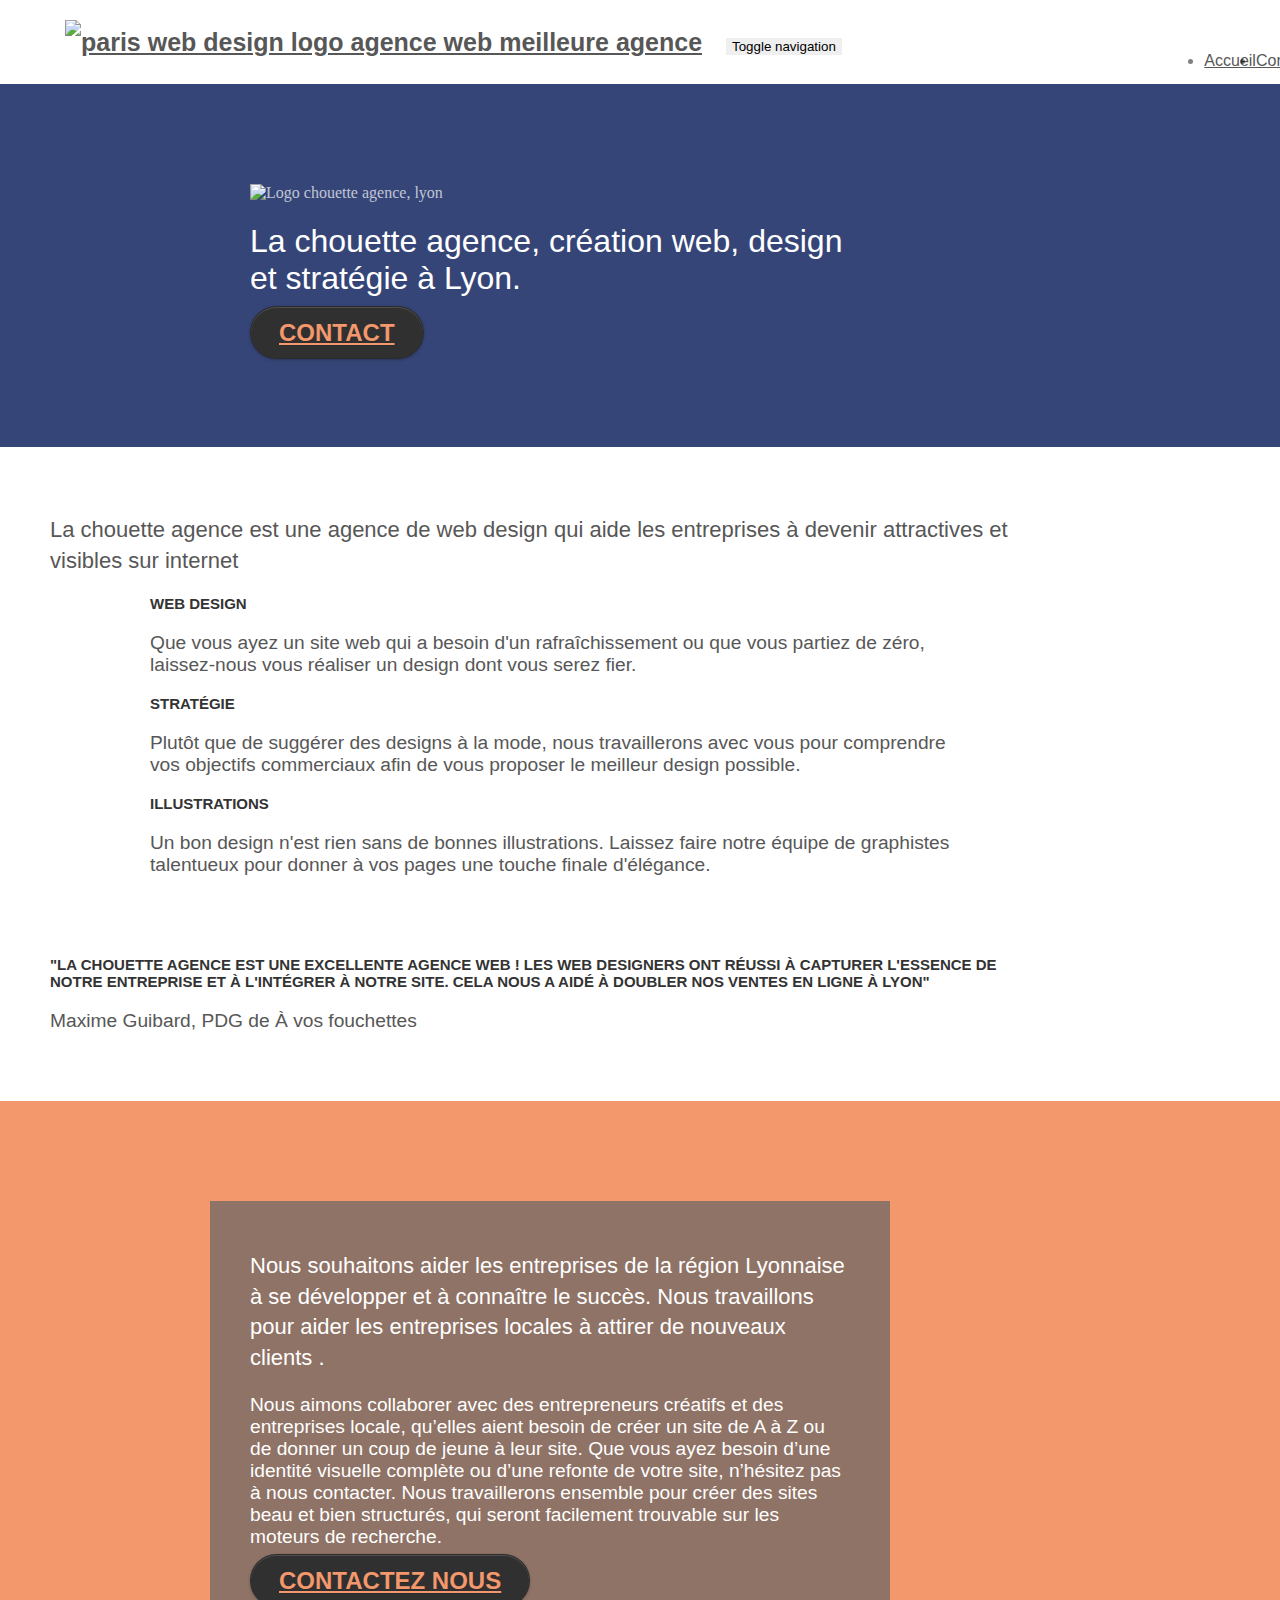
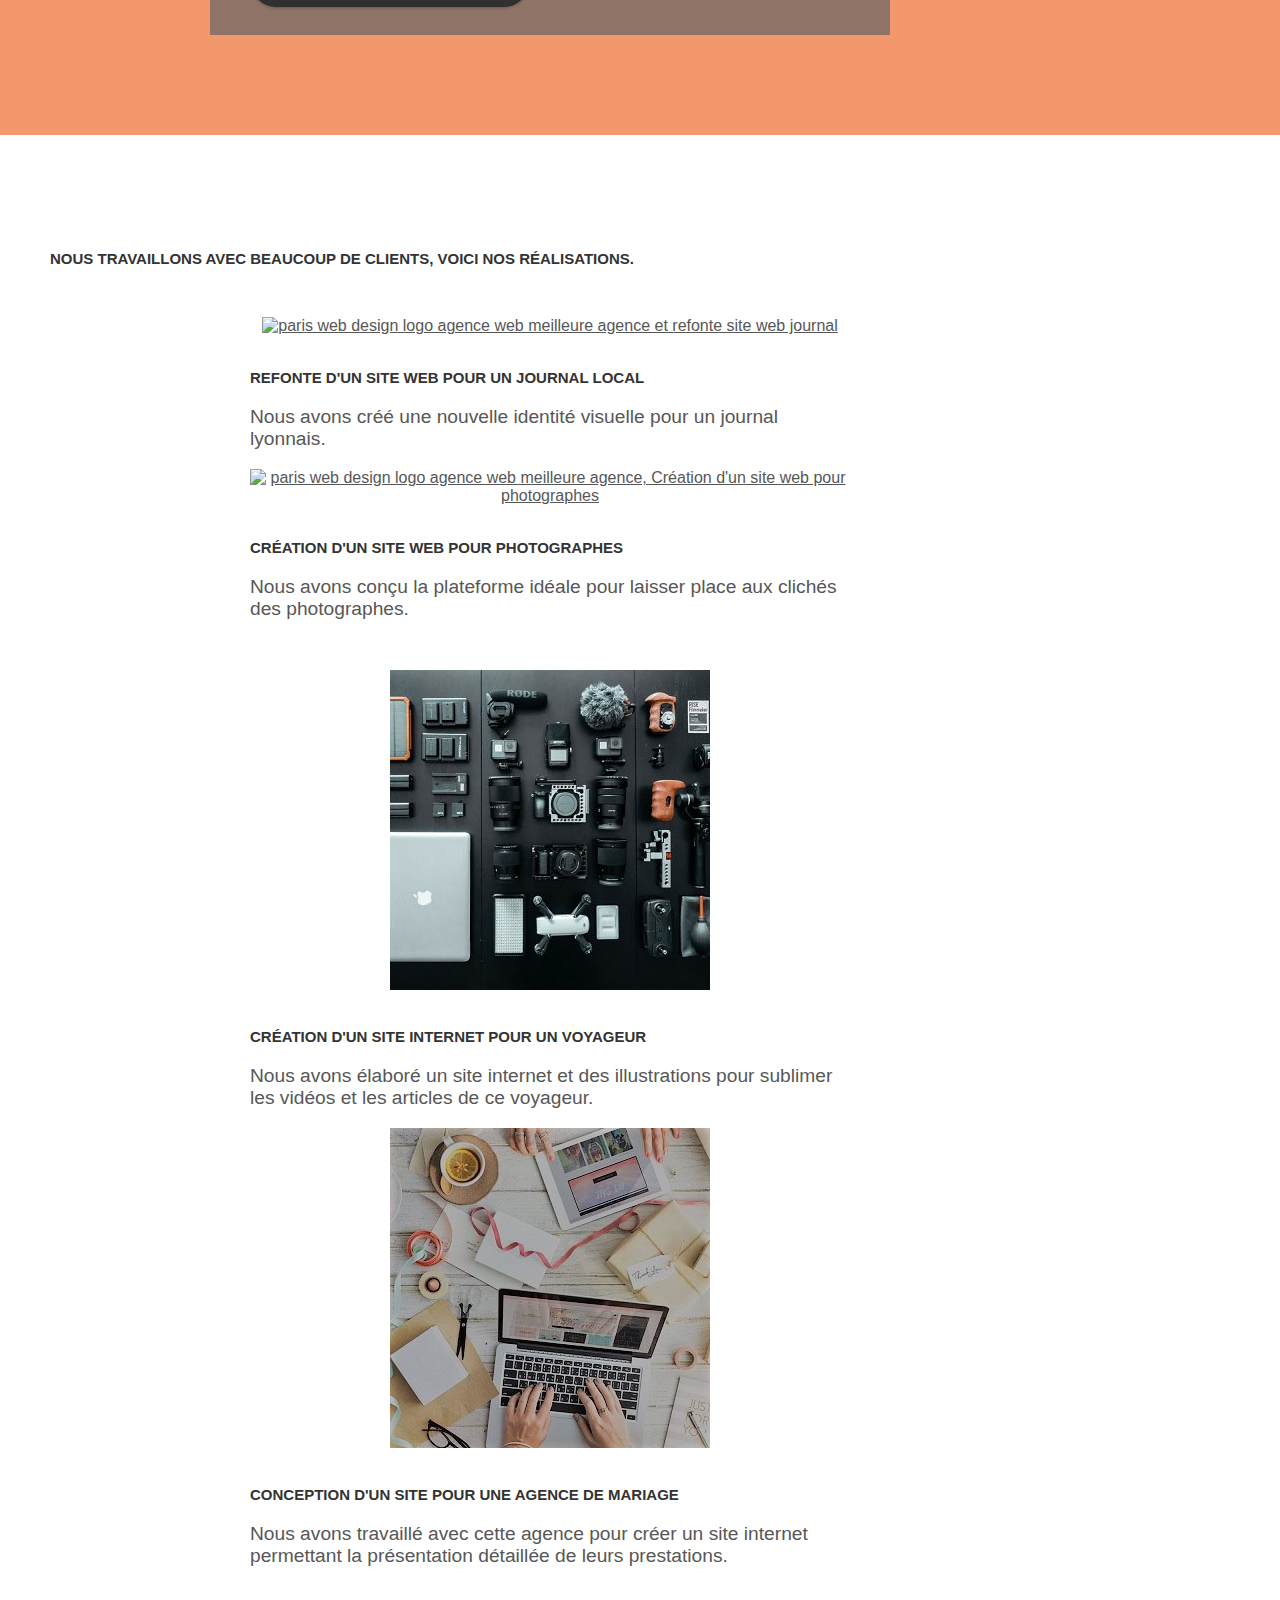
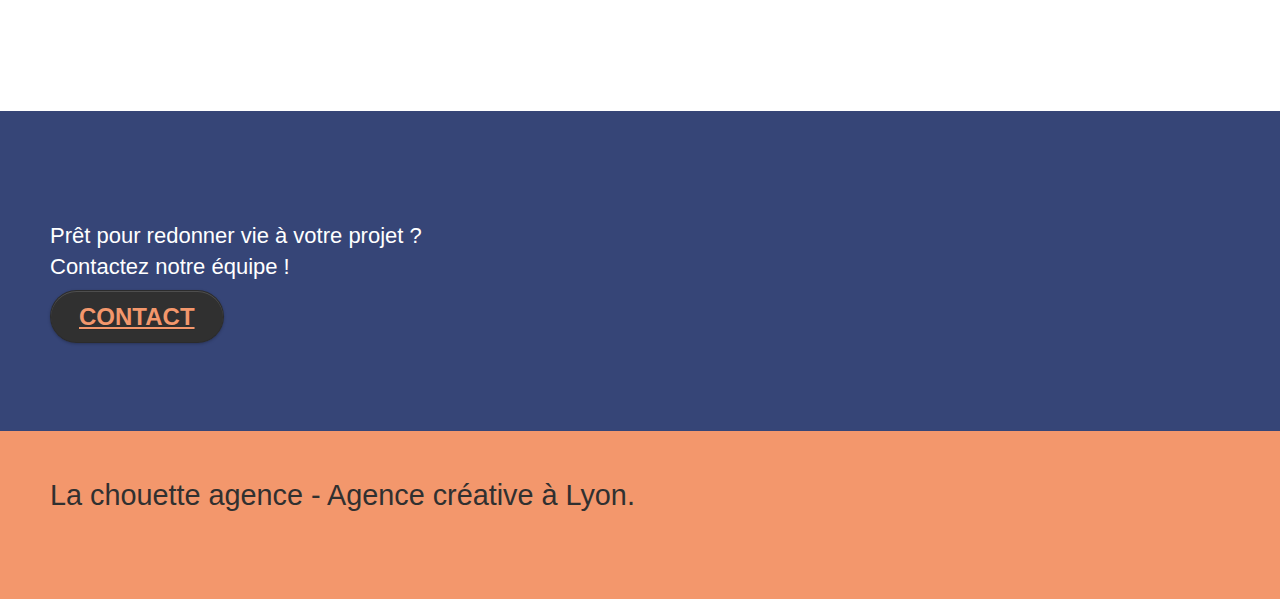
==== commit 928d9324: "improvements test" ====
--- a/index.html
+++ b/index.html
@@ -13,8 +13,8 @@
 	<link rel="stylesheet" type="text/css" href="./css/font-awesome.css">
 	<link rel="stylesheet" type="text/css" href="./css/et-line.css">
 
-	<script src="./js/jquery-2.1.0.js" defer></script>
-	<script src="./js/bootstrap.js" defer></script>
+	<script src="./js/jquery-2.1.0.js" async></script>
+	<script src="./js/bootstrap.js" async></script>
 	<script src="./js/blocs.js" defer></script>
 	<script src="./js/jquery.touchSwipe.js" defer></script>
 	<script src="./js/gmaps.js" defer></script>
@@ -62,7 +62,7 @@
 	<div class="container bloc-lg">
 		<div class="row tight-width-whitespace">
 			<div class="col-sm-12">
-				<img src="img/logo.png" class="center-block image-resize-mode" width="150" alt="Logo chouette agence, lyon" />
+				<img src="img/logo.png" class="center-block logo" alt="Logo chouette agence, lyon" />
 				<h1 class="text-center hero-bloc-text tc-white ">
 					La chouette agence, création web, design et stratégie à Lyon.
 				</h1>
@@ -139,7 +139,9 @@
 				<p class="text-center white">
 					Nous aimons collaborer avec des entrepreneurs créatifs et des entreprises locale, qu’elles aient besoin de créer un site de A à Z ou de donner un coup de jeune à leur site. Que vous ayez besoin d’une identité visuelle complète ou d’une refonte de votre site, n’hésitez pas à nous contacter. Nous travaillerons ensemble pour créer des sites beau et bien structurés, qui seront facilement trouvable sur les moteurs de recherche.
 				</p>
-				<a class="btn btn-lg btn-clean btn-rd cta-hero btn-atomic-tangerine btn-contact" href="page2.html">Contactez nous</a>
+				<div class="btn-container">
+					<a class="btn btn-lg btn-clean btn-rd cta-hero btn-atomic-tangerine btn-contact" href="page2.html">Contactez nous</a>
+				</div>
 			</div>
 		</div>
 	</div>
@@ -218,28 +220,28 @@
 	<div class="container bloc-sm">
 		<div class="row">
 			<div class="col-sm-12 footer-bloc">
-				<p class="text-center white">
+				<h2 class="text-center white footer">
 					La chouette agence - Agence créative à Lyon.
-				</p>
+				</h2>
 				<div class="row row-no-gutters social">
 					<div class="col-sm-3">
 						<div class="text-center">
-							<a class="social" href="index.html"><span class="fa fa-twitter icon-md"></span></a>
+							<a class="social twitter" href="index.html"><span class="fa fa-twitter icon-md"></span></a>
 						</div>
 					</div>
 					<div class="col-sm-3">
 						<div class="text-center">
-							<a class="social" href="index.html"><span class="fa fa-facebook icon-md"></span></a>
-						</div>
-					</div>
-					<div class="col-sm-3">
-						<div class="text-center">
-							<a class="social" href="index.html"><span class="fa fa-dribbble icon-md"></span></a>
-						</div>
-					</div>
-					<div class="col-sm-3">
-						<div class="text-center">
-							<a class="social" href="index.html"><span class="fa fa-instagram icon-md"></span></a>
+							<a class="social facebook" href="index.html"><span class="fa fa-facebook icon-md"></span></a>
+						</div>
+					</div>
+					<div class="col-sm-3 dribbble">
+						<div class="text-center">
+							<a class="social dribbble" href="index.html"><span class="fa fa-dribbble icon-md"></span></a>
+						</div>
+					</div>
+					<div class="col-sm-3 instagram">
+						<div class="text-center">
+							<a class="social instagram" href="index.html"><span class="fa fa-instagram icon-md"></span></a>
 						</div>
 					</div>
 				</div>
--- a/style.css
+++ b/style.css
@@ -6,7 +6,17 @@
     -webkit-font-smoothing: antialiased;
     -moz-osx-font-smoothing: grayscale;
 }
-
+.btn-contact{
+    width: 100%!important;
+}
+.logo{
+    width: 150px;
+}
+.footer-bloc h2{
+    color: #303030!important;
+    font-size: 1.2em!important;
+    font-weight: 500!important;
+}
 a,
 button {
     transition: all .3s ease-in-out;
@@ -794,14 +804,14 @@
 }
 
 .btn-atomic-tangerine {
-    background: #F3976C;
-    color: #FFFFFF!important;
+    background: #303030;
+    color: #F3976C!important;
     width: 25rem;
     font-size: 1.5em;
 }
 
 .btn-atomic-tangerine:hover {
-    background: #c27956!important;
+    background: #30303083!important;
     color: #FFFFFF!important;
 }
 
@@ -840,10 +850,6 @@
 
 .bg-presentation {
     background-image: url("img/image-de-presentation.jpg");
-}
-.btn-contact{
-    margin-left: 5em;
-    margin-right: 5em;
 }
 @media (max-width: 1024px) {
     .bloc {
@@ -1046,6 +1052,11 @@
         width: 180px;
         height: 320px;
     }
+    .img-responsive{
+        margin: auto;
+        width: 30rem;
+        object-fit: cover;
+    }
 }
 
 @media (max-width: 400px) {
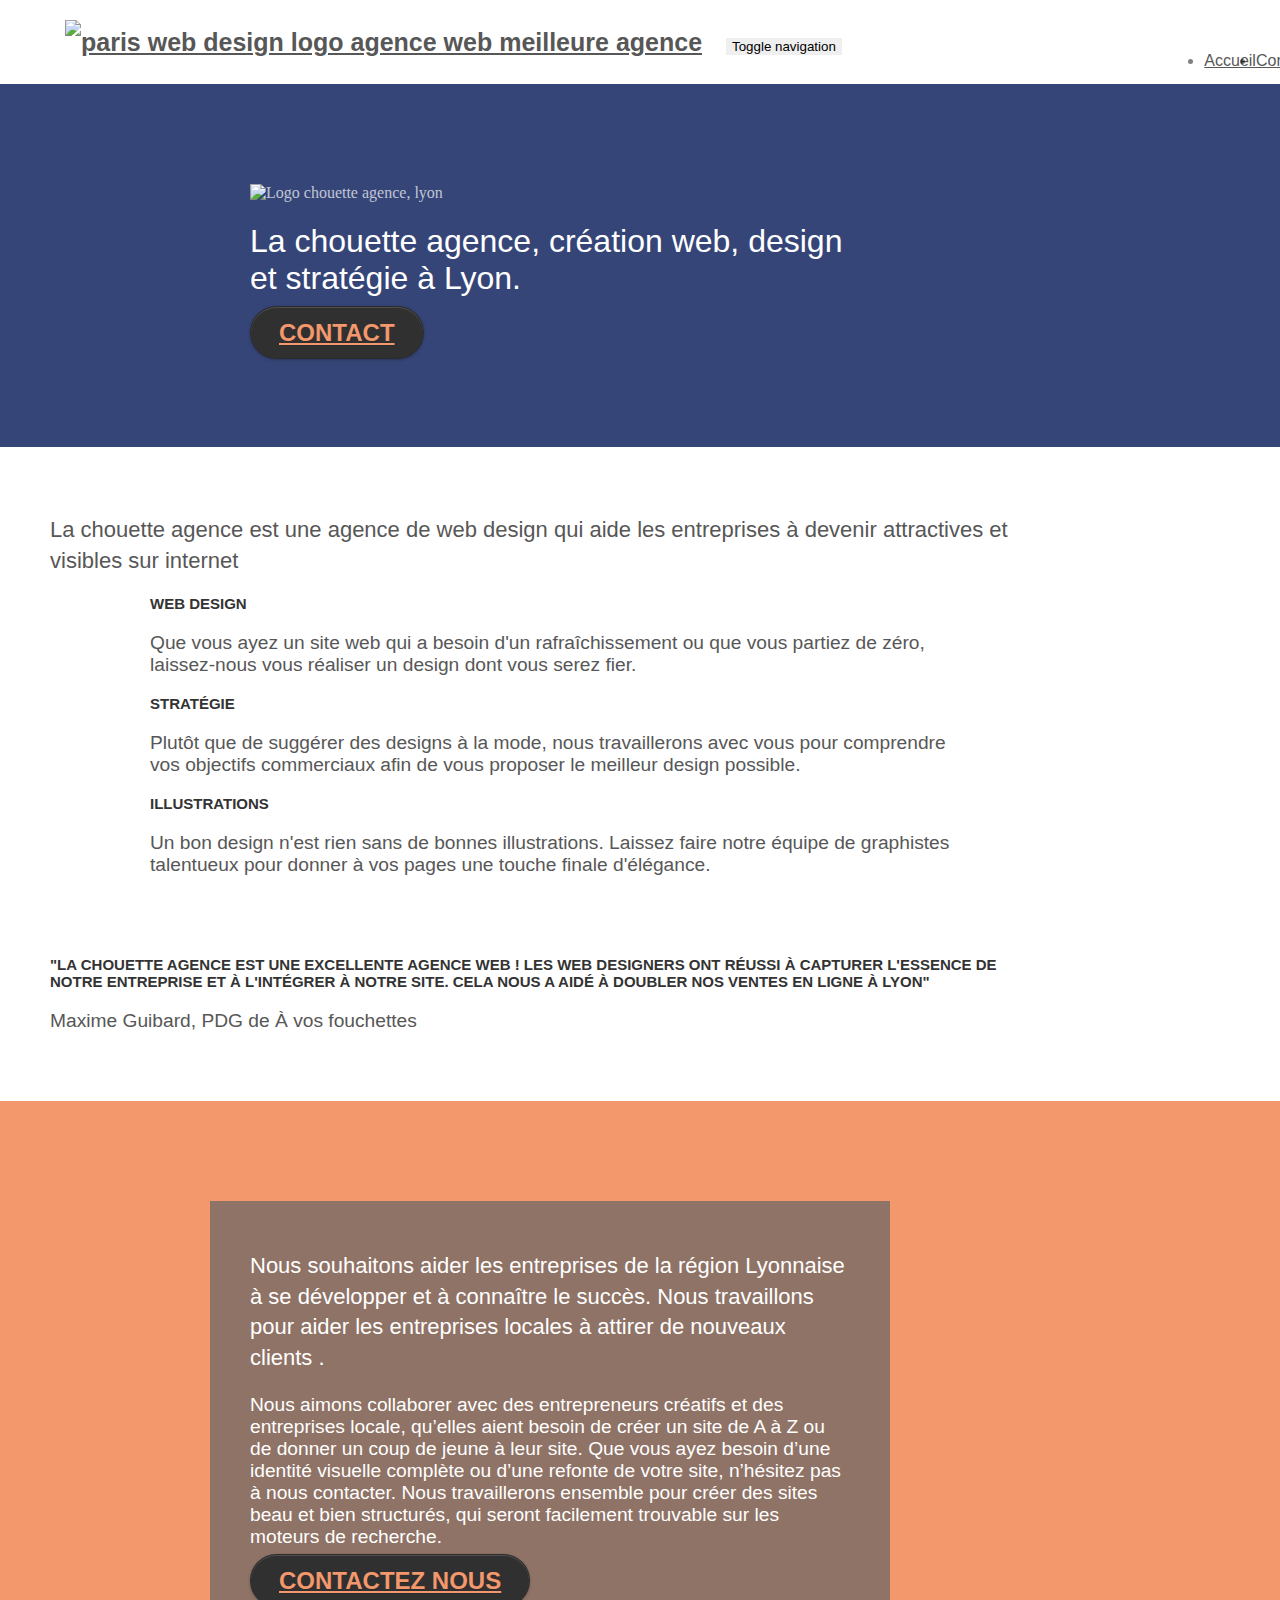
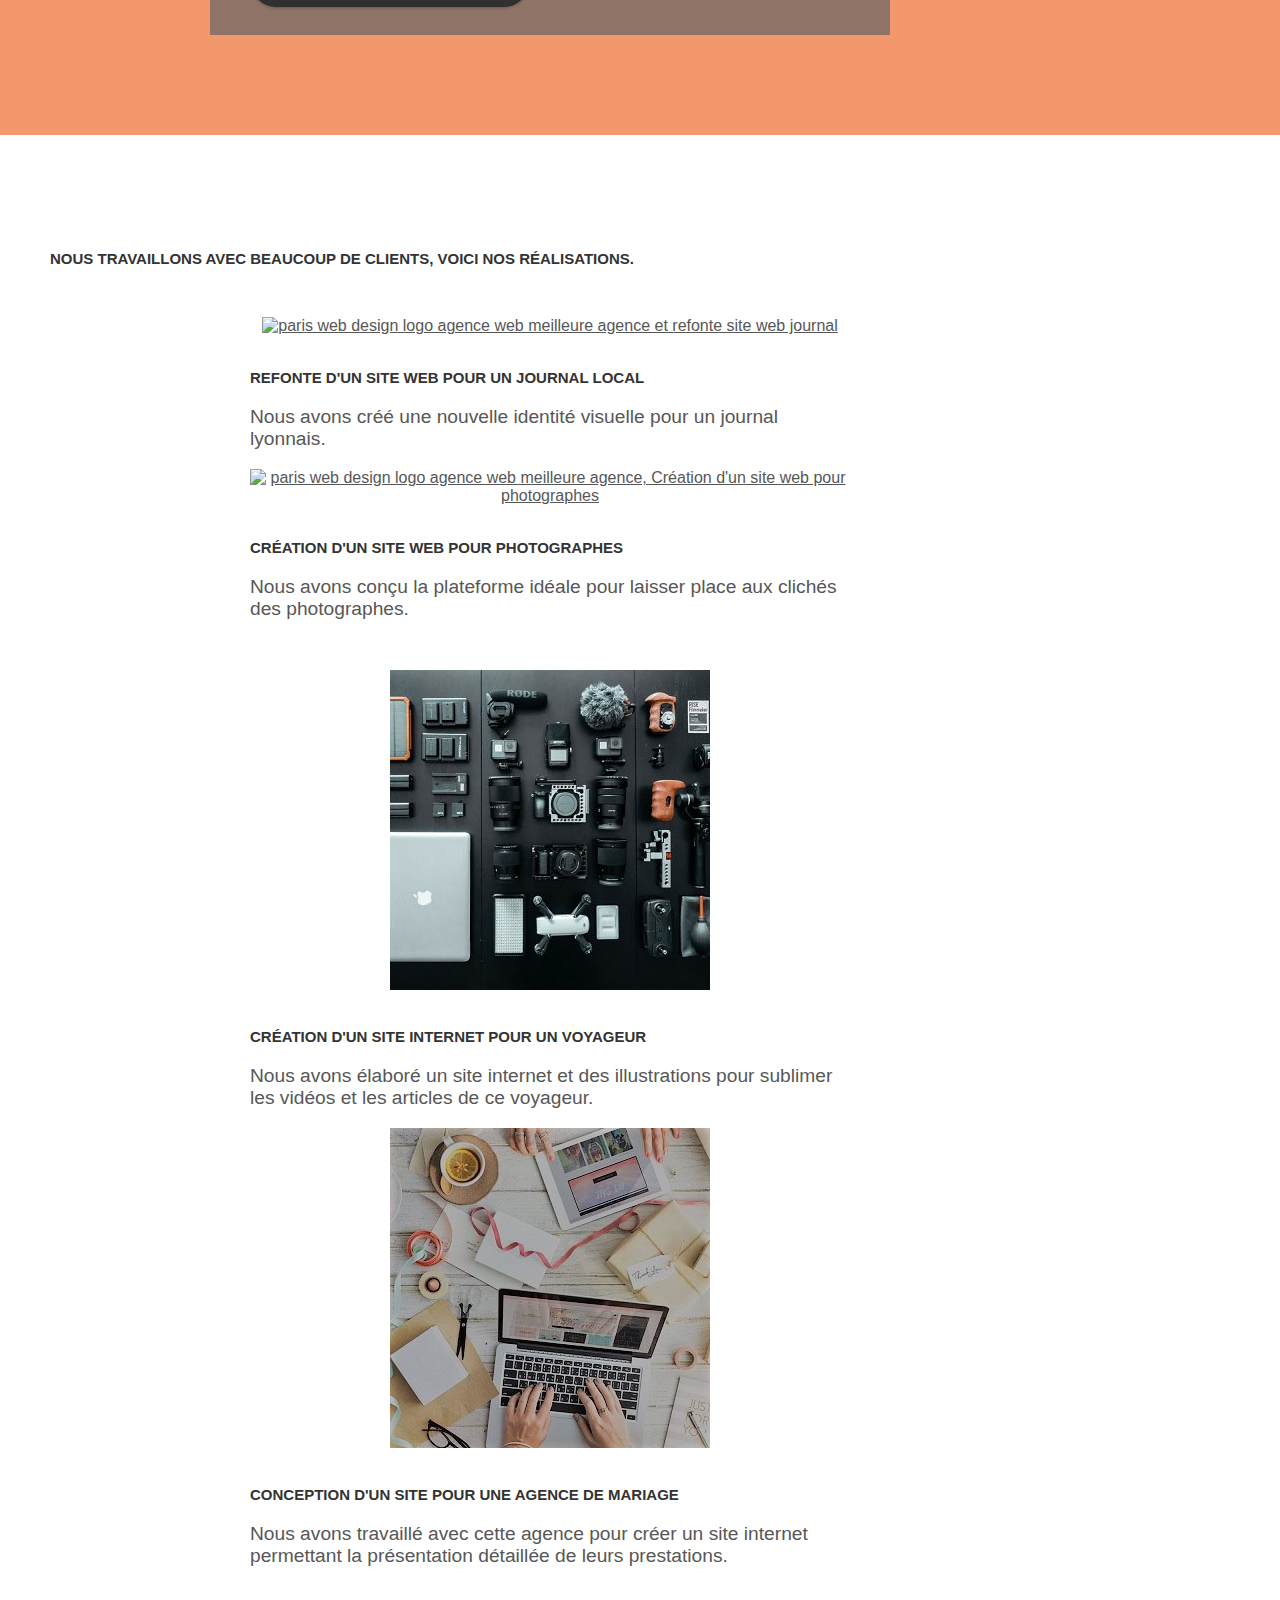
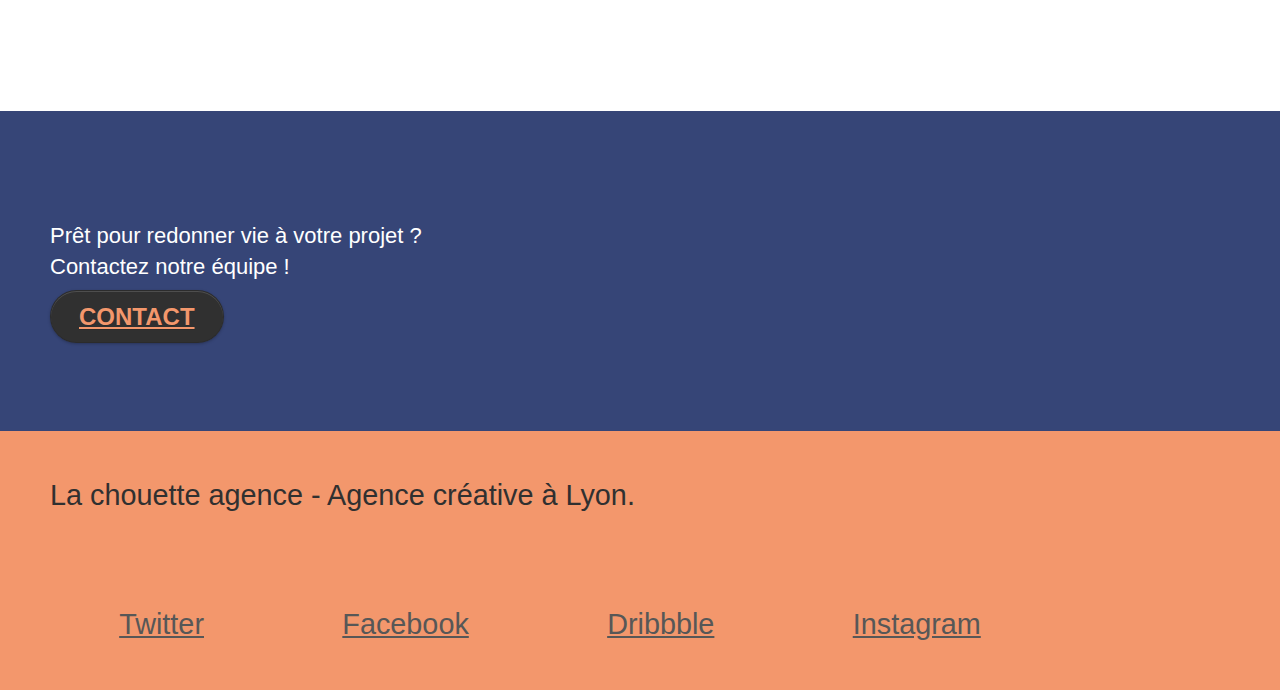
==== commit 9aadf545: "remove gmap js ressource" ====
--- a/index.html
+++ b/index.html
@@ -13,11 +13,11 @@
 	<link rel="stylesheet" type="text/css" href="./css/font-awesome.css">
 	<link rel="stylesheet" type="text/css" href="./css/et-line.css">
 
-	<script src="./js/jquery-2.1.0.js" async></script>
-	<script src="./js/bootstrap.js" async></script>
+	<script src="./js/jquery-2.1.0.js" defer></script>
+	<script src="./js/bootstrap.js" defer></script>
 	<script src="./js/blocs.js" defer></script>
 	<script src="./js/jquery.touchSwipe.js" defer></script>
-	<script src="./js/gmaps.js" defer></script>
+	
 
     <title>La chouette agence, création web, design et stratégie à Lyon</title>
 
@@ -48,7 +48,7 @@
 						<a href="index.html">Accueil</a>
 					</li>
 					<li>
-						<a href="page2.html">Contactez nous !</a>
+						<a href="contact.html">Contactez nous !</a>
 					</li>
 				</ul>
 			</div>
@@ -62,7 +62,7 @@
 	<div class="container bloc-lg">
 		<div class="row tight-width-whitespace">
 			<div class="col-sm-12">
-				<img src="img/logo.png" class="center-block logo" alt="Logo chouette agence, lyon" />
+				<img src="img/logo.png" class="center-block image-resize-mode logo" width="100" alt="Logo chouette agence, lyon" />
 				<h1 class="text-center hero-bloc-text tc-white ">
 					La chouette agence, création web, design et stratégie à Lyon.
 				</h1>
@@ -225,23 +225,23 @@
 				</h2>
 				<div class="row row-no-gutters social">
 					<div class="col-sm-3">
+						<div class="text-center social-link">
+							<a class="social twitter" href="www.twitter.com"><i class="fa fa-twitter icon-md"></i><p>Twitter</p></a>
+						</div>
+					</div>
+					<div class="col-sm-3">
+						<div class="text-center social-link">
+							<a class="social facebook" href="www.facebook.com"><i class="fa fa-facebook icon-md"></i><p>Facebook</p></a>
+						</div>
+					</div>
+					<div class="col-sm-3 dribbble social-link">
 						<div class="text-center">
-							<a class="social twitter" href="index.html"><span class="fa fa-twitter icon-md"></span></a>
-						</div>
-					</div>
-					<div class="col-sm-3">
+							<a class="social dribbble" href="www.dribbble.com"><i class="fa fa-dribbble icon-md"></i><p>Dribbble</p></a>
+						</div>
+					</div>
+					<div class="col-sm-3 instagram social-link">
 						<div class="text-center">
-							<a class="social facebook" href="index.html"><span class="fa fa-facebook icon-md"></span></a>
-						</div>
-					</div>
-					<div class="col-sm-3 dribbble">
-						<div class="text-center">
-							<a class="social dribbble" href="index.html"><span class="fa fa-dribbble icon-md"></span></a>
-						</div>
-					</div>
-					<div class="col-sm-3 instagram">
-						<div class="text-center">
-							<a class="social instagram" href="index.html"><span class="fa fa-instagram icon-md"></span></a>
+							<a class="social instagram" href="www.instagram.com"><i class="fa fa-instagram icon-md"></i><p>Instagram</p></a>
 						</div>
 					</div>
 				</div>
--- a/style.css
+++ b/style.css
@@ -6,11 +6,29 @@
     -webkit-font-smoothing: antialiased;
     -moz-osx-font-smoothing: grayscale;
 }
+
+.social-link a i{
+    color: #303030!important;
+    font-weight: 700;
+}
 .btn-contact{
     width: 100%!important;
 }
-.logo{
-    width: 150px;
+.contact-container{
+    display: flex;
+    flex-direction: column;
+}
+.contact{
+    display: flex;
+    align-items: baseline;
+    font-size: 1.2em;
+}
+.contact p{
+    margin-left: 0.8rem;
+}
+.fa-envelope .fa-building .fa-clock-o{
+    color: #303030;
+    font-size: 2em!important;
 }
 .footer-bloc h2{
     color: #303030!important;
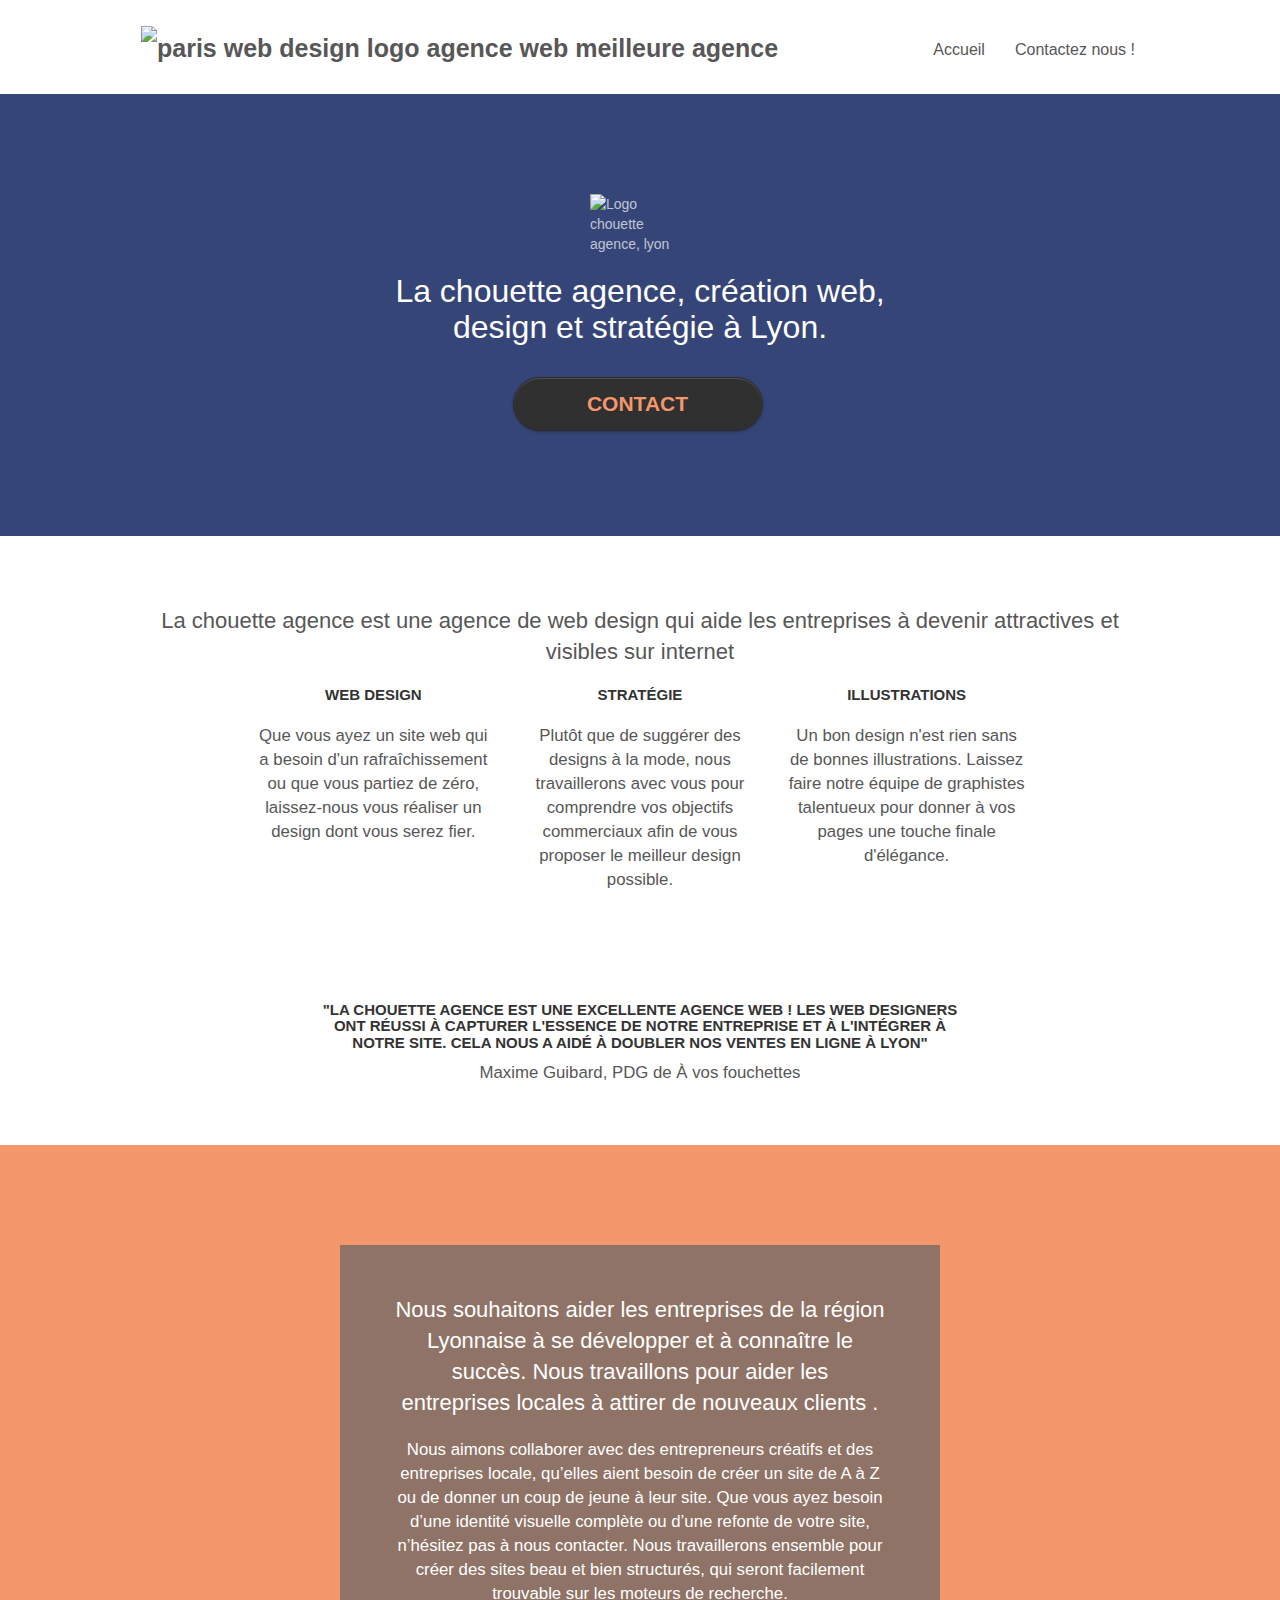
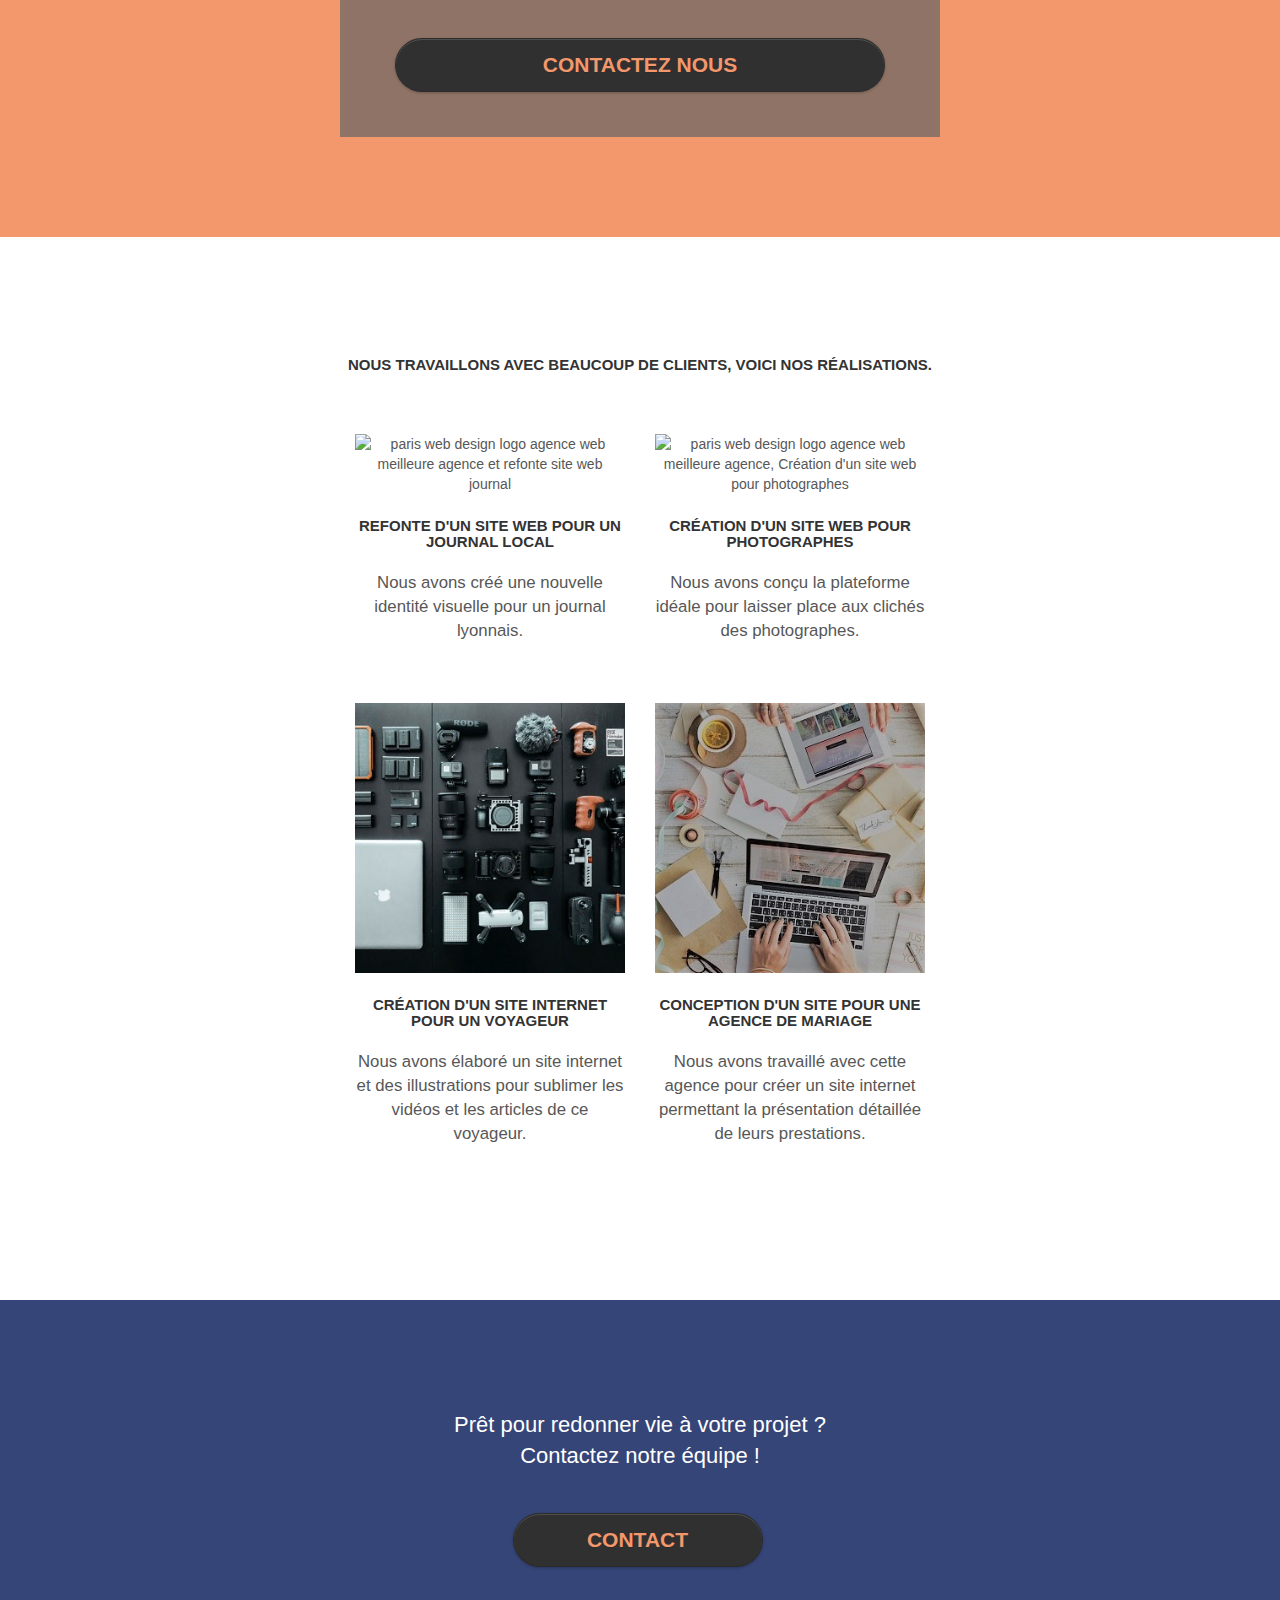
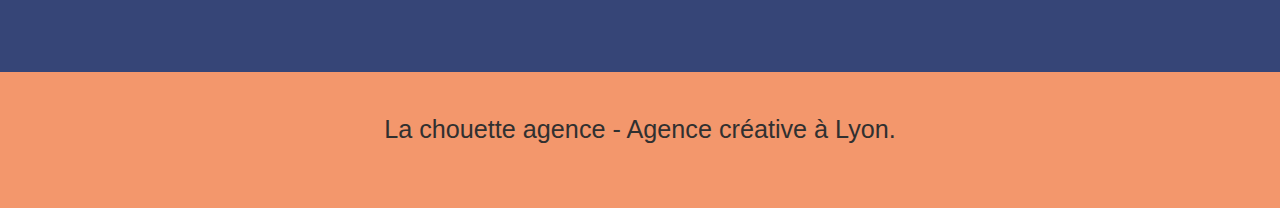
==== commit baca9eef: "Naming footer link" ====
--- a/index.html
+++ b/index.html
@@ -17,7 +17,7 @@
 	<script src="./js/bootstrap.js" defer></script>
 	<script src="./js/blocs.js" defer></script>
 	<script src="./js/jquery.touchSwipe.js" defer></script>
-	
+	<script src="./js/gmaps.min.js" defer></script>
 
     <title>La chouette agence, création web, design et stratégie à Lyon</title>
 
@@ -226,22 +226,22 @@
 				<div class="row row-no-gutters social">
 					<div class="col-sm-3">
 						<div class="text-center social-link">
-							<a class="social twitter" href="www.twitter.com"><i class="fa fa-twitter icon-md"></i><p>Twitter</p></a>
+							<a class="social twitter" href="www.twitter.com" title="Twitter"><i class="fa fa-twitter icon-md"></i></a>
 						</div>
 					</div>
 					<div class="col-sm-3">
 						<div class="text-center social-link">
-							<a class="social facebook" href="www.facebook.com"><i class="fa fa-facebook icon-md"></i><p>Facebook</p></a>
+							<a class="social facebook" href="www.facebook.com" title="Facebook"><i class="fa fa-facebook icon-md"></i></a>
 						</div>
 					</div>
 					<div class="col-sm-3 dribbble social-link">
 						<div class="text-center">
-							<a class="social dribbble" href="www.dribbble.com"><i class="fa fa-dribbble icon-md"></i><p>Dribbble</p></a>
+							<a class="social dribbble" href="www.dribbble.com" title="Dribbble"><i class="fa fa-dribbble icon-md"></i></a>
 						</div>
 					</div>
 					<div class="col-sm-3 instagram social-link">
 						<div class="text-center">
-							<a class="social instagram" href="www.instagram.com"><i class="fa fa-instagram icon-md"></i><p>Instagram</p></a>
+							<a class="social instagram" href="www.instagram.com" title="Instagram"><i class="fa fa-instagram icon-md"></i></a>
 						</div>
 					</div>
 				</div>
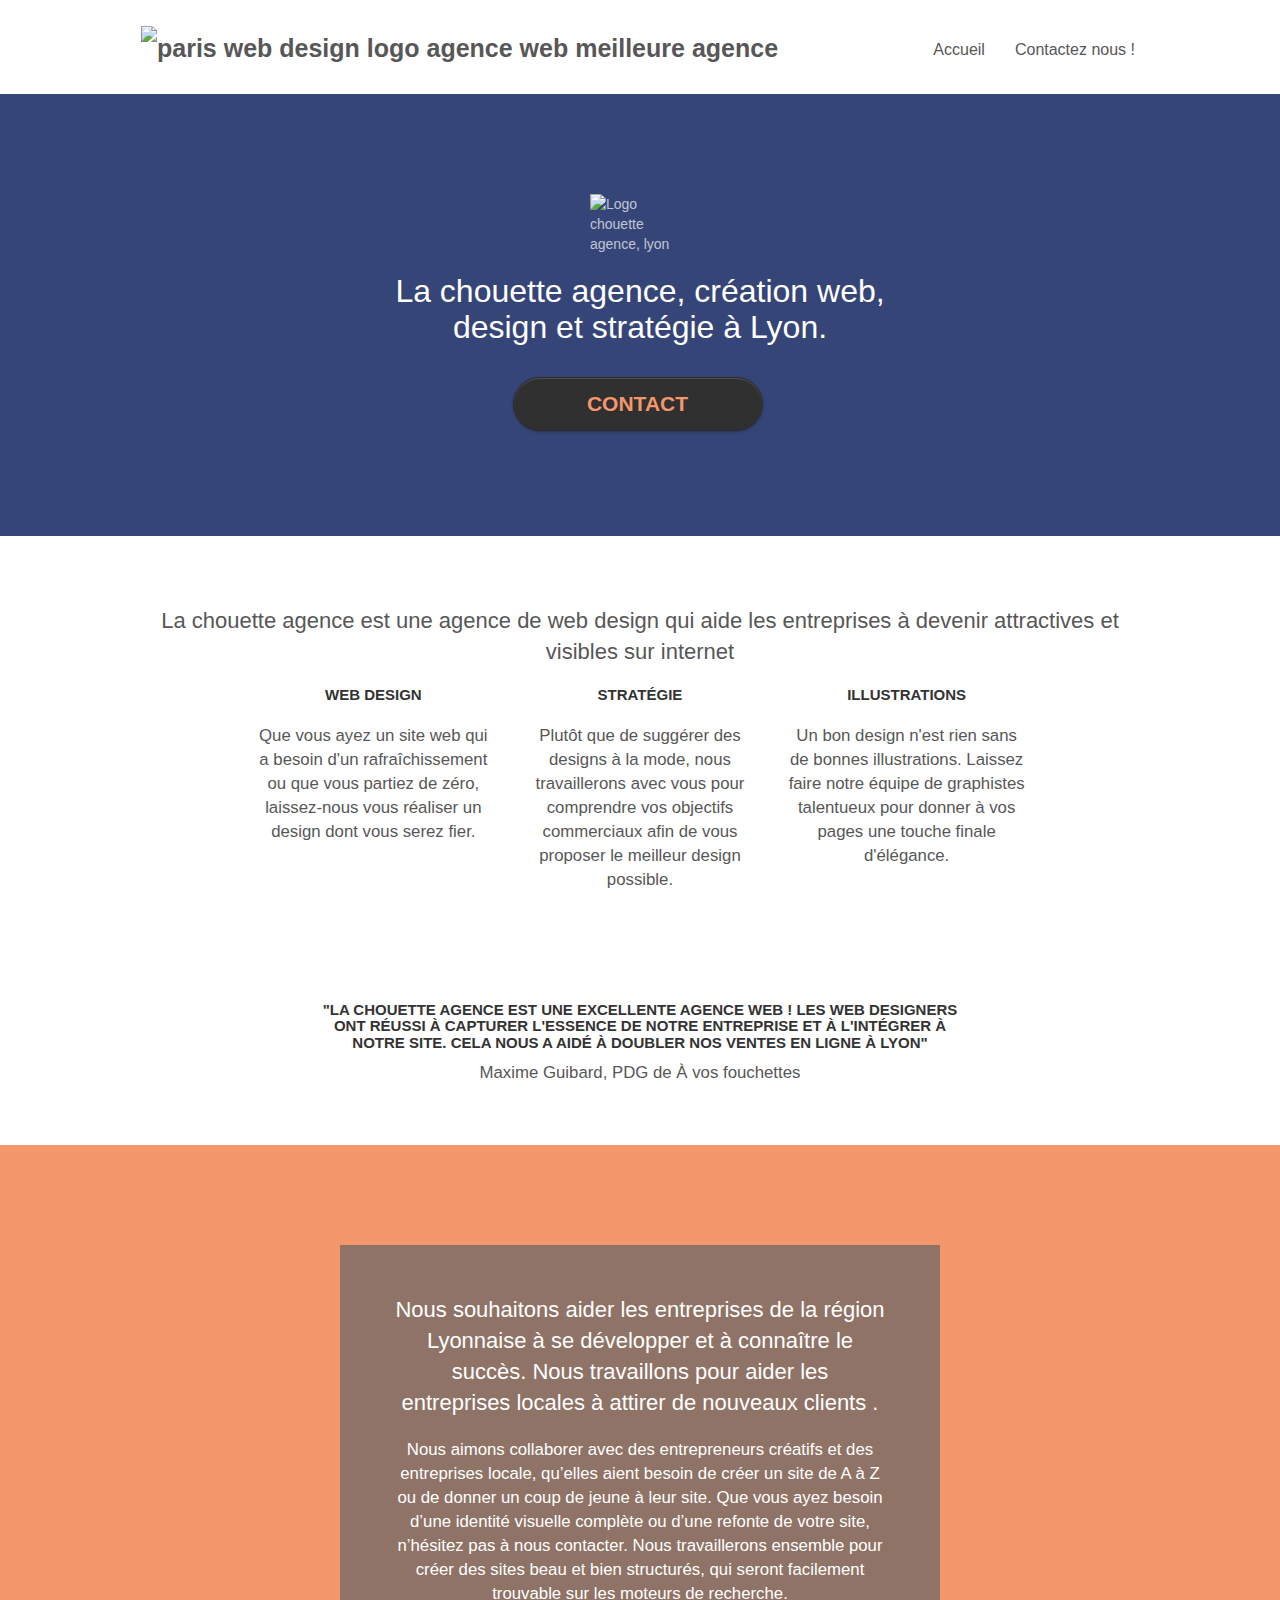
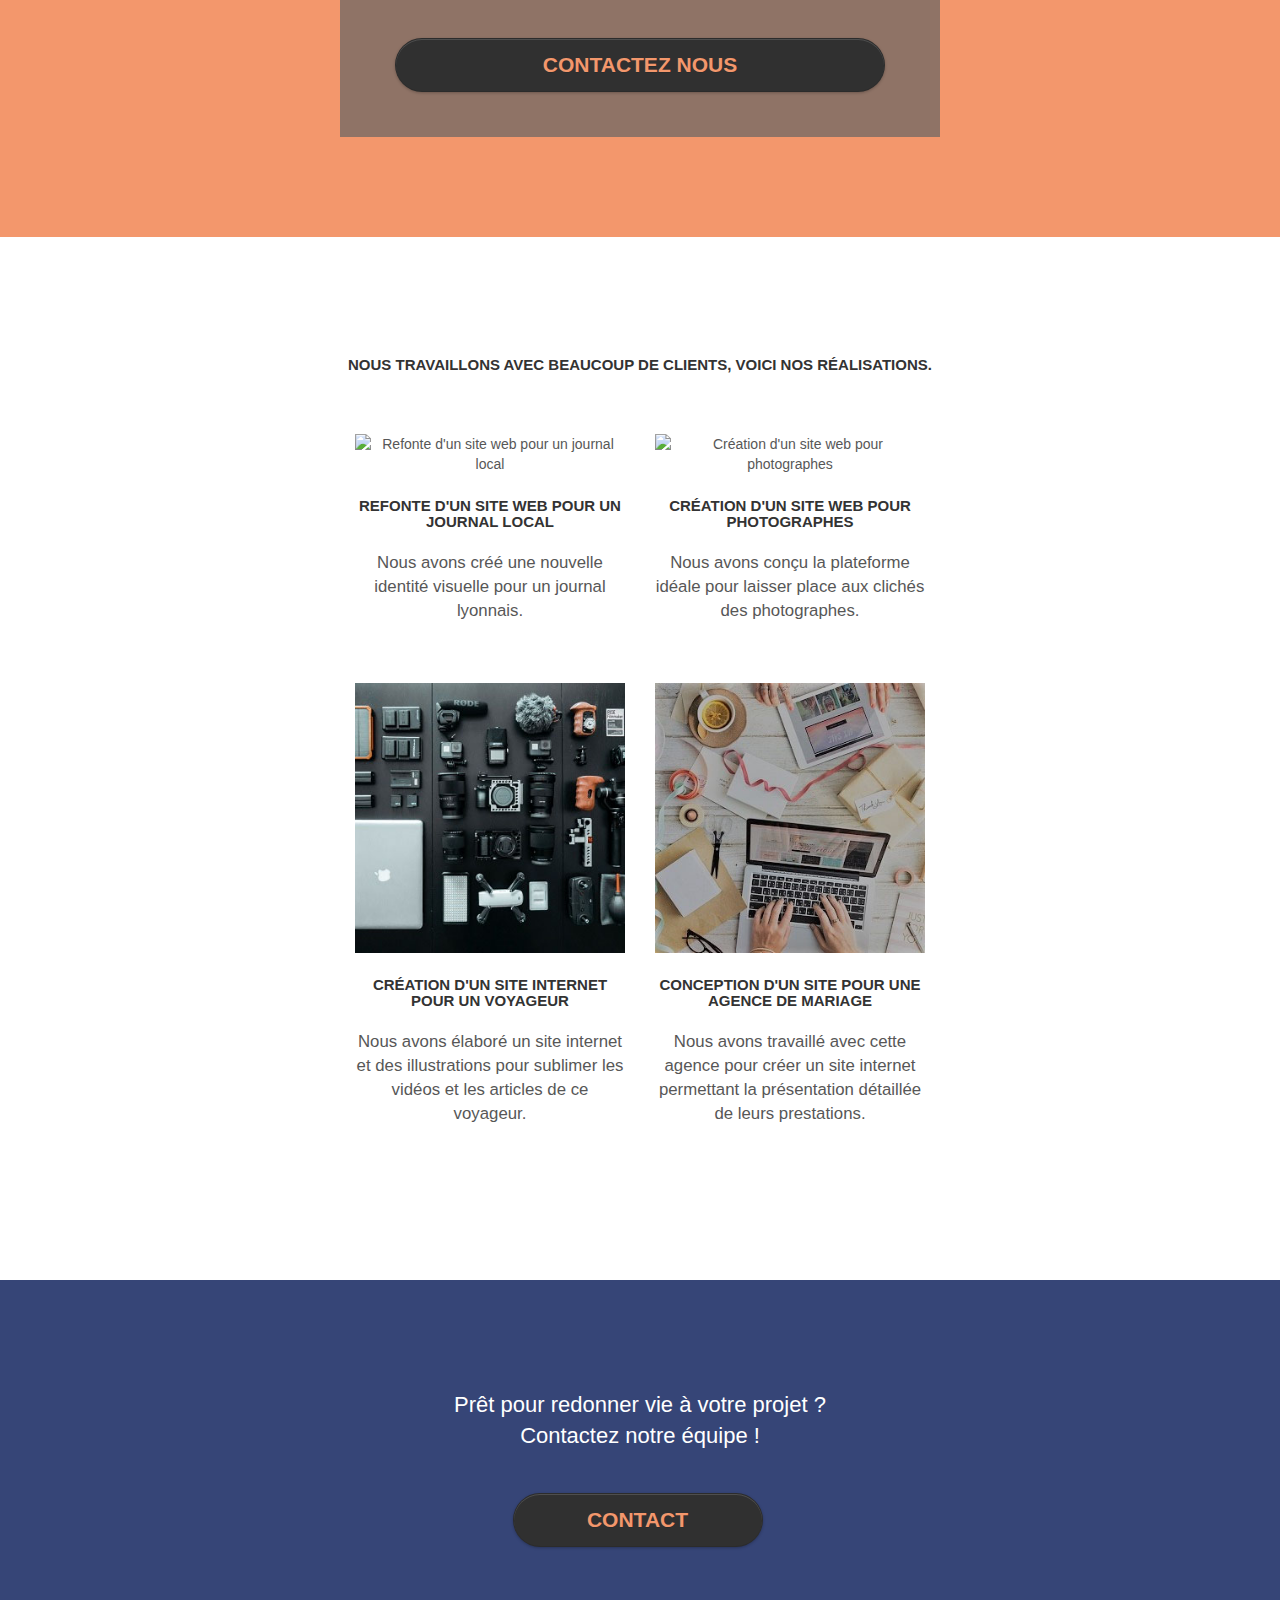
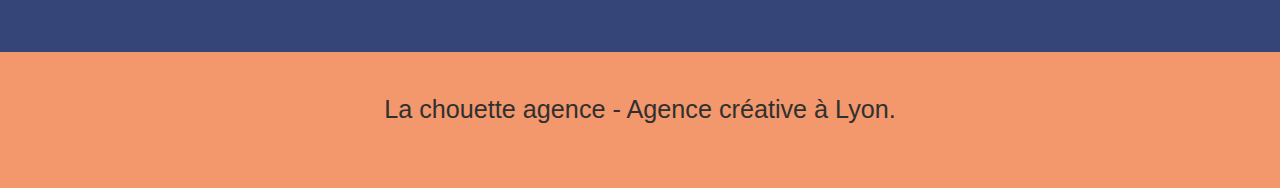
==== commit 16b1297b: "last commit, minor correction" ====
--- a/index.html
+++ b/index.html
@@ -13,18 +13,13 @@
 	<link rel="stylesheet" type="text/css" href="./css/font-awesome.css">
 	<link rel="stylesheet" type="text/css" href="./css/et-line.css">
 
-	<script src="./js/jquery-2.1.0.js" defer></script>
-	<script src="./js/bootstrap.js" defer></script>
-	<script src="./js/blocs.js" defer></script>
-	<script src="./js/jquery.touchSwipe.js" defer></script>
+	<script src="./js/jquery-2.1.0.min.js" defer></script>
+	<script src="./js/bootstrap.min.js" defer></script>
+	<script src="./js/blocs.min.js" defer></script>
+	<script src="./js/jquery.touchSwipe.min.js" defer></script>
 	<script src="./js/gmaps.min.js" defer></script>
 
     <title>La chouette agence, création web, design et stratégie à Lyon</title>
-
-    
-<!-- Analytics -->
- 
-<!-- Analytics END -->
     
 </head>
 <body>
@@ -158,7 +153,7 @@
 		</div>
 		<div class="row tight-width-whitespace portfolio-row">
 			<div class="col-sm-6">
-				<a href="#" data-lightbox="img/1.jpg" data-gallery-id="gallery-1" data-caption="Refonte d'un site web pour un journal local" data-frame="snapshot-lb"><img src="img/1.jpg" alt="paris web design logo agence web meilleure agence et refonte site web journal" class="img-responsive portfolio-thumb" /></a>
+				<a href="#" data-lightbox="img/1.jpg" data-gallery-id="gallery-1" data-caption="Refonte d'un site web pour un journal local" data-frame="snapshot-lb"><img src="img/1.jpg" class="img-responsive portfolio-thumb" alt="Refonte d'un site web pour un journal local"/></a>
 				<h3 class="mg-md text-center">
 					Refonte d'un site web pour un journal local
 				</h3>
@@ -167,7 +162,7 @@
 				</p>
 			</div>
 			<div class="col-sm-6">
-				<a href="#" data-lightbox="img/2.jpg" data-gallery-id="gallery-1" data-caption="Création d'un site web pour photographes" data-frame="snapshot-lb"><img src="img/2.jpg" class="img-responsive portfolio-thumb" alt="paris web design logo agence web meilleure agence, Création d'un site web pour photographes" /></a>
+				<a href="#" data-lightbox="img/2.jpg" data-gallery-id="gallery-1" data-caption="Création d'un site web pour photographes" data-frame="snapshot-lb"><img src="img/2.jpg" class="img-responsive portfolio-thumb" alt="Création d'un site web pour photographes"/></a>
 				<h3 class="mg-md text-center">
 					Création d'un site web pour photographes
 				</h3>
@@ -178,7 +173,7 @@
 		</div>
 		<div class="row tight-width-whitespace portfolio-row">
 			<div class="col-sm-6">
-				<a href="#" data-lightbox="img/3.jpg" data-gallery-id="gallery-1" data-caption="Création d'un site internet pour un voyageur" data-frame="snapshot-lb"><img src="img/3.jpg" class="img-responsive portfolio-thumb" alt="paris web design logo agence web meilleure agence, Création d'un site web pour voyageur"/></a>
+				<a href="#" data-lightbox="img/3.jpg" data-gallery-id="gallery-1" data-caption="Création d'un site internet pour un voyageur" data-frame="snapshot-lb"><img src="img/3.jpg" class="img-responsive portfolio-thumb" alt="Création d'un site web pour voyageur"/></a>
 				<h3 class="mg-md text-center">
 					Création d'un site internet pour un voyageur
 				</h3>
@@ -187,7 +182,7 @@
 				</p>
 			</div>
 			<div class="col-sm-6">
-				<a href="#" data-lightbox="img/4.jpg" data-gallery-id="gallery-1" data-caption="Conception d'un site pour une agence de mariage" data-frame="snapshot-lb"><img src="img/4.jpg" class="img-responsive portfolio-thumb" alt="paris web design logo agence web meilleure agence, Création d'un site web pour agence de mariage" /></a>
+				<a href="#" data-lightbox="img/4.jpg" data-gallery-id="gallery-1" data-caption="Conception d'un site pour une agence de mariage" data-frame="snapshot-lb"><img src="img/4.jpg" class="img-responsive portfolio-thumb" alt="Création d'un site web pour agence de mariage" /></a>
 				<h3 class="mg-md text-center">
 					Conception d'un site pour une agence de mariage
 				</h3>
@@ -236,7 +231,7 @@
 					</div>
 					<div class="col-sm-3 dribbble social-link">
 						<div class="text-center">
-							<a class="social dribbble" href="www.dribbble.com" title="Dribbble"><i class="fa fa-dribbble icon-md"></i></a>
+							<a class="social dribbble" href="www.dribbble.com" title="Dribbble"><i class="fa fa-dribbble icon-md"></i> </a>
 						</div>
 					</div>
 					<div class="col-sm-3 instagram social-link">
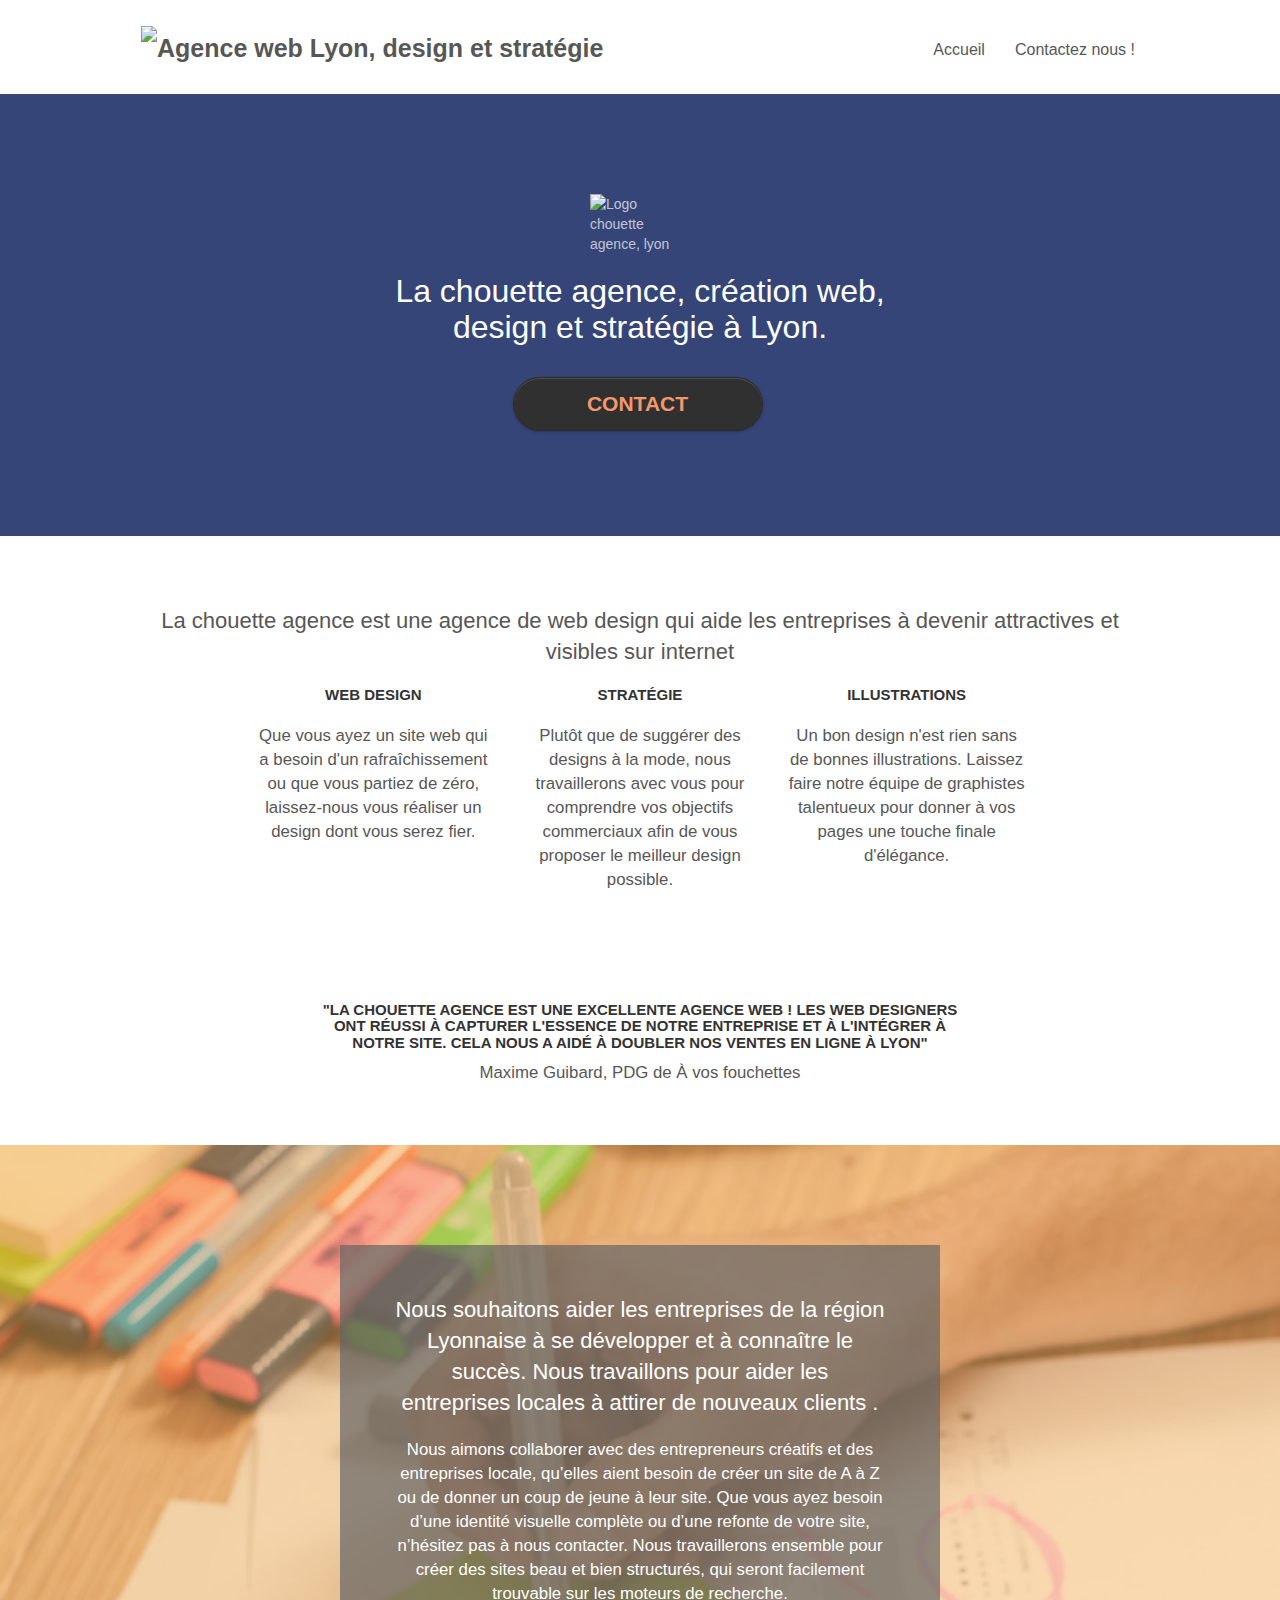
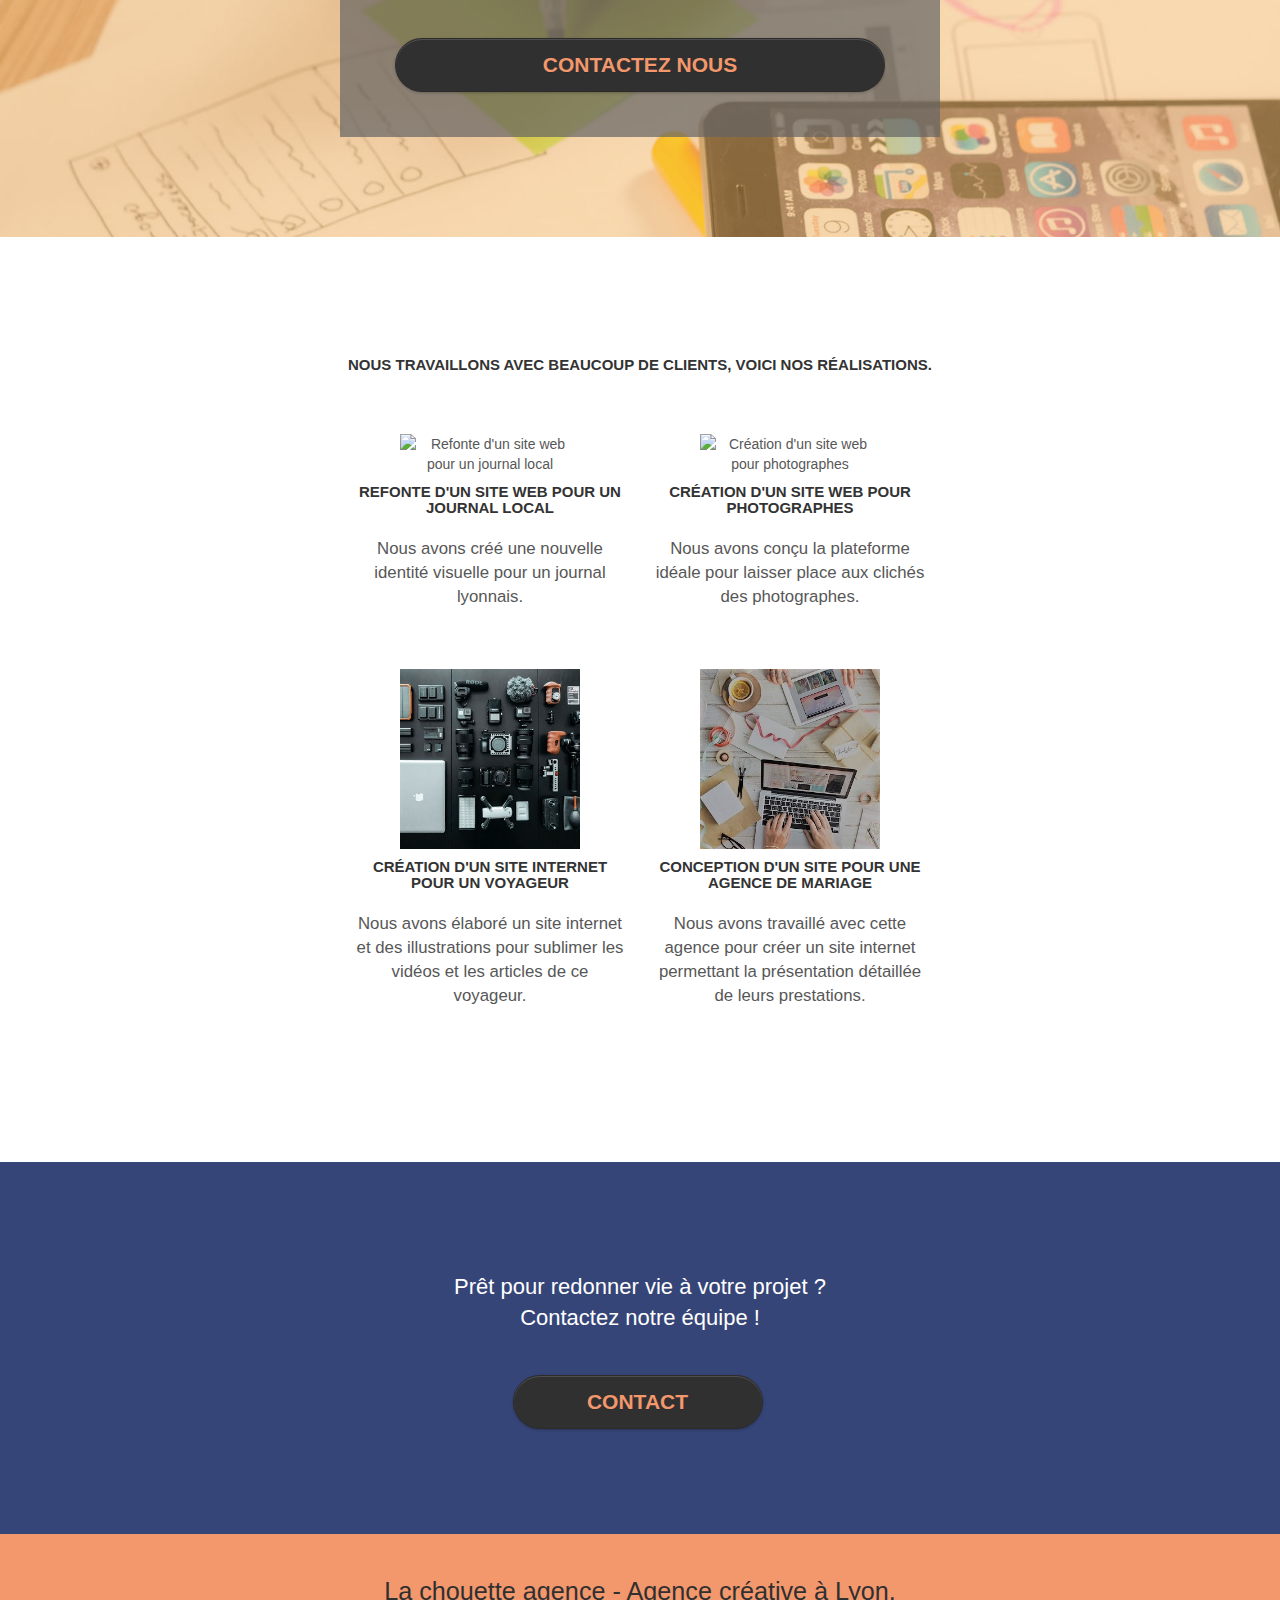
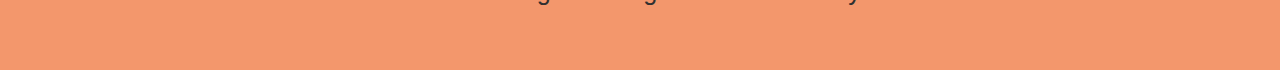
==== commit 21e0915d: "add aria label on sn icon/footer" ====
--- a/index.html
+++ b/index.html
@@ -27,12 +27,12 @@
 <div class="page-container">
     
 <!-- bloc-0 -->
-<div class="bloc bgc-white l-bloc " id="bloc-0">
+<header class="bloc bgc-white l-bloc " id="bloc-0">
 	<div class="container bloc-sm">
 
 		<nav class="navbar row">
 			<div class="navbar-header">
-				<a class="navbar-brand" href="index.html"><img src="img/la-chouette-agence.png" alt="paris web design logo agence web meilleure agence" height="40" /></a>
+				<a class="navbar-brand" href="index.html"><img src="img/la-chouette-agence.png" alt="Agence web Lyon, design et stratégie" height="40" /></a>
 				<button id="nav-toggle" type="button" class="ui-navbar-toggle navbar-toggle" data-toggle="collapse" data-target=".navbar-1">
 					<span class="sr-only">Toggle navigation</span><span class="icon-bar"></span><span class="icon-bar"></span><span class="icon-bar"></span>
 				</button>
@@ -49,7 +49,7 @@
 			</div>
 		</nav>
 	</div>
-</div>
+</header>
 <!-- bloc-0 END -->
 
 <!-- bloc-1-presentation -->
@@ -211,39 +211,39 @@
 <!-- bloc-5-cta END -->
 
 <!-- Footer - bloc-8 -->
-<div class="bloc bgc-atomic-tangerine d-bloc" id="bloc-8">
-	<div class="container bloc-sm">
-		<div class="row">
-			<div class="col-sm-12 footer-bloc">
-				<h2 class="text-center white footer">
-					La chouette agence - Agence créative à Lyon.
-				</h2>
-				<div class="row row-no-gutters social">
-					<div class="col-sm-3">
-						<div class="text-center social-link">
-							<a class="social twitter" href="www.twitter.com" title="Twitter"><i class="fa fa-twitter icon-md"></i></a>
+	<div class="bloc bgc-atomic-tangerine d-bloc" id="bloc-8">
+		<div class="container bloc-sm">
+			<div class="row">
+				<div class="col-sm-12 footer-bloc">
+					<h2 class="text-center white footer">
+						La chouette agence - Agence créative à Lyon.
+					</h2>
+					<div class="row row-no-gutters social">
+						<div class="col-sm-3">
+							<div class="text-center social-link">
+								<a class="social twitter" href="www.twitter.com" title="Twitter" aria-label="twitter"><i class="fa fa-twitter icon-md"></i></a>
+							</div>
+						</div>
+						<div class="col-sm-3">
+							<div class="text-center social-link">
+								<a class="social facebook" href="www.facebook.com" title="Facebook" aria-label="facebook"><i class="fa fa-facebook icon-md"></i></a>
+							</div>
+						</div>
+						<div class="col-sm-3 dribbble social-link">
+							<div class="text-center">
+								<a class="social dribbble" href="www.dribbble.com" title="Dribbble" aria-label="dribbble"><i class="fa fa-dribbble icon-md"></i> </a>
+							</div>
+						</div>
+						<div class="col-sm-3 instagram social-link">
+							<div class="text-center">
+								<a class="social instagram" href="www.instagram.com" title="Instagram" aria-label="instagram"><i class="fa fa-instagram icon-md"></i></a>
+							</div>
 						</div>
 					</div>
-					<div class="col-sm-3">
-						<div class="text-center social-link">
-							<a class="social facebook" href="www.facebook.com" title="Facebook"><i class="fa fa-facebook icon-md"></i></a>
-						</div>
-					</div>
-					<div class="col-sm-3 dribbble social-link">
-						<div class="text-center">
-							<a class="social dribbble" href="www.dribbble.com" title="Dribbble"><i class="fa fa-dribbble icon-md"></i> </a>
-						</div>
-					</div>
-					<div class="col-sm-3 instagram social-link">
-						<div class="text-center">
-							<a class="social instagram" href="www.instagram.com" title="Instagram"><i class="fa fa-instagram icon-md"></i></a>
-						</div>
-					</div>
-				</div>
-			</div>
-		</div>
-	</div>
-</div>
+				</div>
+			</div>
+		</div>
+	</div>
 <!-- Footer - bloc-8 END -->
 
 </div>
--- a/style.css
+++ b/style.css
@@ -3,13 +3,17 @@
     padding: 0;
     background: #FFF;
     overflow-x: hidden;
-    -webkit-font-smoothing: antialiased;
-    -moz-osx-font-smoothing: grayscale;
-}
-
+}
+.header-text-container{
+    background-color: #747474;
+    padding-bottom: 2rem;
+}
 .social-link a i{
     color: #303030!important;
     font-weight: 700;
+}
+.social-link p{
+    display: none;
 }
 .btn-contact{
     width: 100%!important;
@@ -60,9 +64,6 @@
     clear: both;
     background: 50% 50% no-repeat;
     padding: 0 50px;
-    -webkit-background-size: cover;
-    -moz-background-size: cover;
-    -o-background-size: cover;
     background-size: cover;
     position: relative;
 }
@@ -94,9 +95,6 @@
 .bg-tr-edge,
 .bg-br-edge,
 .bg-repeat {
-    -webkit-background-size: auto!important;
-    -moz-background-size: auto!important;
-    -o-background-size: auto!important;
     background-size: auto!important;
 }
 
@@ -395,7 +393,6 @@
         top: 50%;
         right: 20px;
         transform: translate(0, -50%);
-        -webkit-transform: translateY(-50%);
     }
     .nav > li .dropdown-menu a,
     .nav > li .dropdown-menu a:hover {
@@ -592,12 +589,10 @@
     position: absolute;
     top: 50%;
     transform: translateY(-50%);
-    -webkit-transform: translateY(-50%);
 }
 
 a[data-lightbox]:hover img {
     opacity: 0.6;
-    -webkit-animation-fill-mode: none;
     animation-fill-mode: none;
 }
 
@@ -783,7 +778,9 @@
 }
 
 .portfolio-thumb {
-    margin-bottom: 24px;
+    margin-bottom: 2rem;
+    margin: auto;
+    width: 18rem;
 }
 
 .portfolio-row {
@@ -892,13 +889,13 @@
     }
 }
 
-@media only screen and (min-device-width: 768px) and (max-device-width: 1024px) and (orientation: landscape) {
+@media only screen and (min-width: 768px) and (max-width: 1024px) and (orientation: landscape) {
     .b-parallax {
         background-attachment: scroll;
     }
 }
 
-@media only screen and (min-device-width: 1024px) and (max-device-width: 1366px) and (-webkit-min-device-pixel-ratio: 1.5) {
+@media only screen and (min-width: 1024px) and (max-width: 1366px) {
     .b-parallax {
         background-attachment: scroll;
     }
@@ -916,10 +913,6 @@
         overflow-x: hidden;
         position: relative;
     }
-    .bloc {
-        padding-left: constant(safe-area-inset-left);
-        padding-right: constant(safe-area-inset-right);
-    }
     .bloc-group,
     .bloc-group .bloc {
         display: block;
@@ -928,8 +921,6 @@
     .bloc-fill-screen .fill-bloc-top-edge,
     .bloc-fill-screen .fill-bloc-bottom-edge {
         padding: 0 20px;
-        padding-left: constant(safe-area-inset-left);
-        padding-right: constant(safe-area-inset-right);
     }
 }
 
@@ -964,8 +955,6 @@
     .site-navigation {
         position: inherit;
         transform: none;
-        -webkit-transform: none;
-        -ms-transform: none;
     }
     .nav > li {
         margin-top: 0;
@@ -1002,7 +991,6 @@
     .navbar-collapse {
         padding: 0;
         overflow-x: hidden;
-        -webkit-box-shadow: none;
         box-shadow: none;
     }
     .navbar-brand img {
@@ -1075,6 +1063,12 @@
         width: 30rem;
         object-fit: cover;
     }
+    .btn-atomic-tangerine{
+        margin: auto!important;
+    }
+    .contact-container{
+        margin: 1rem 0 0 1rem;
+    }
 }
 
 @media (max-width: 400px) {
